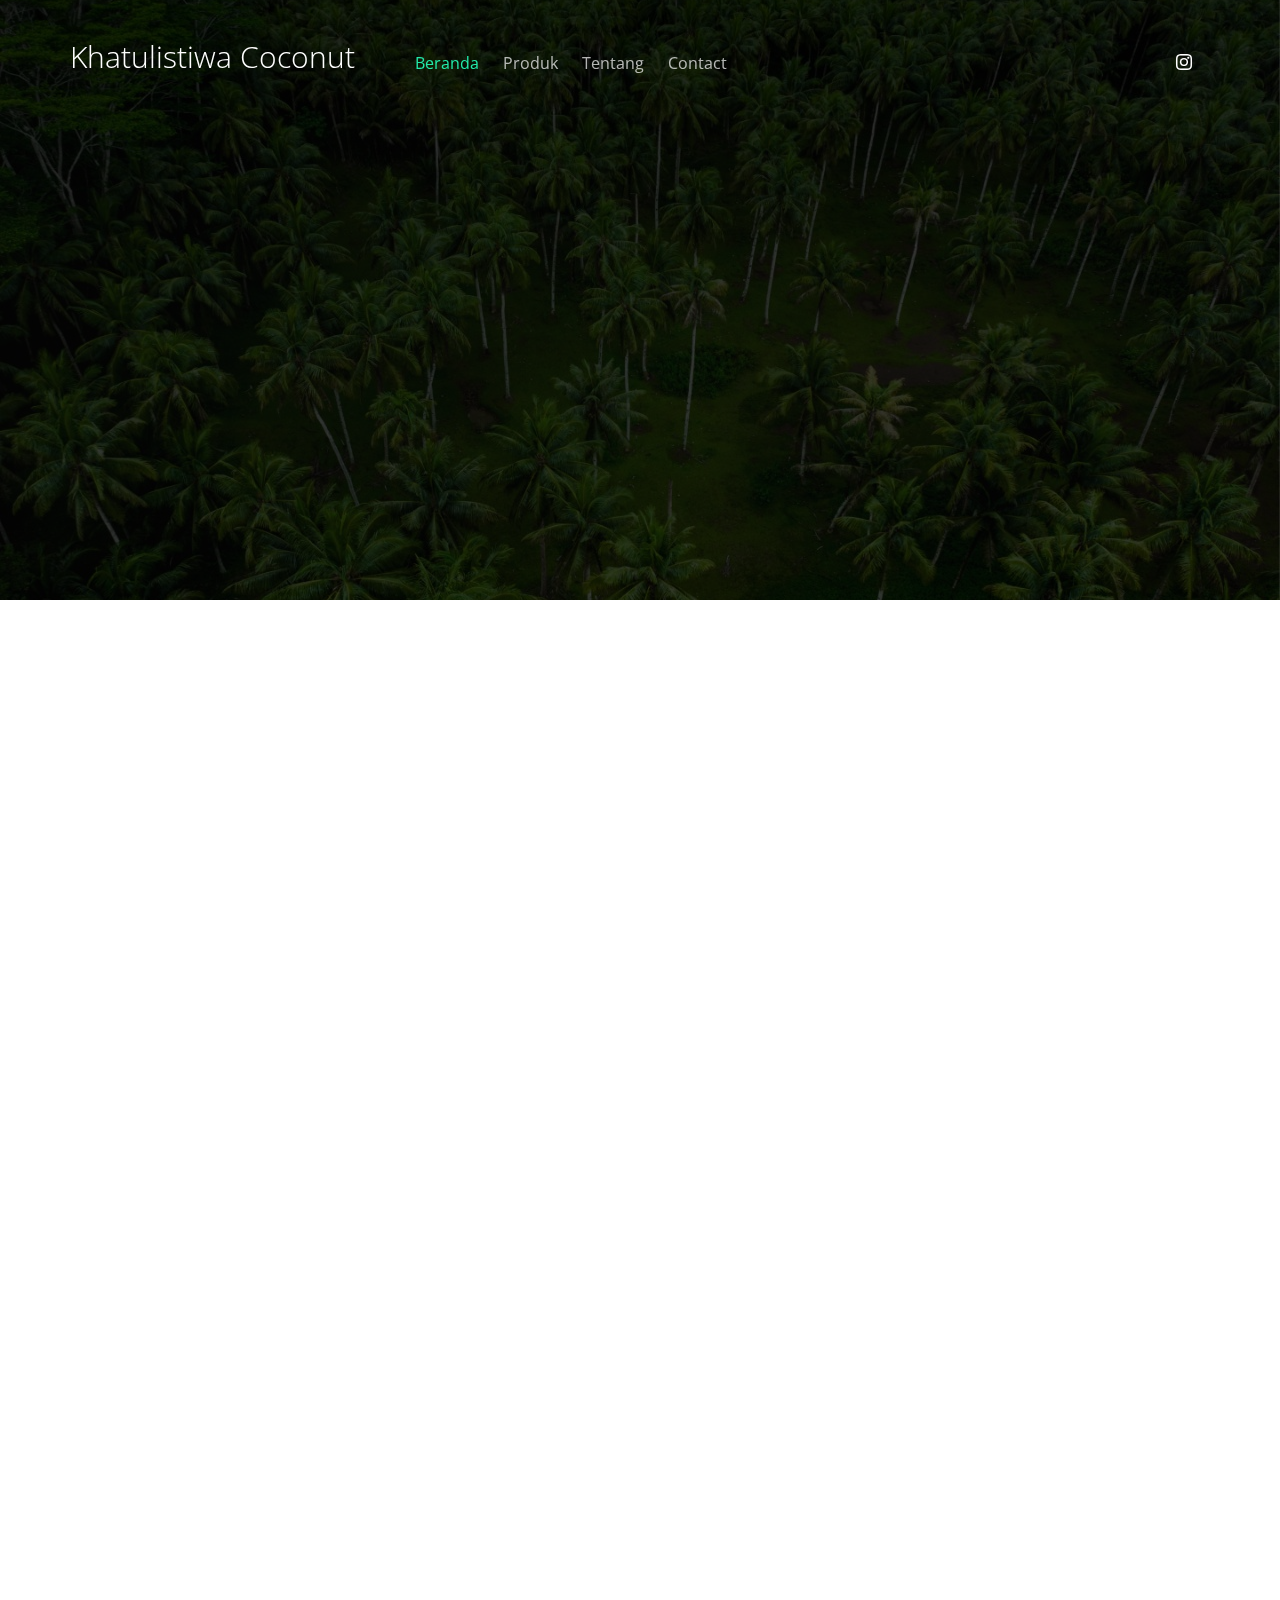
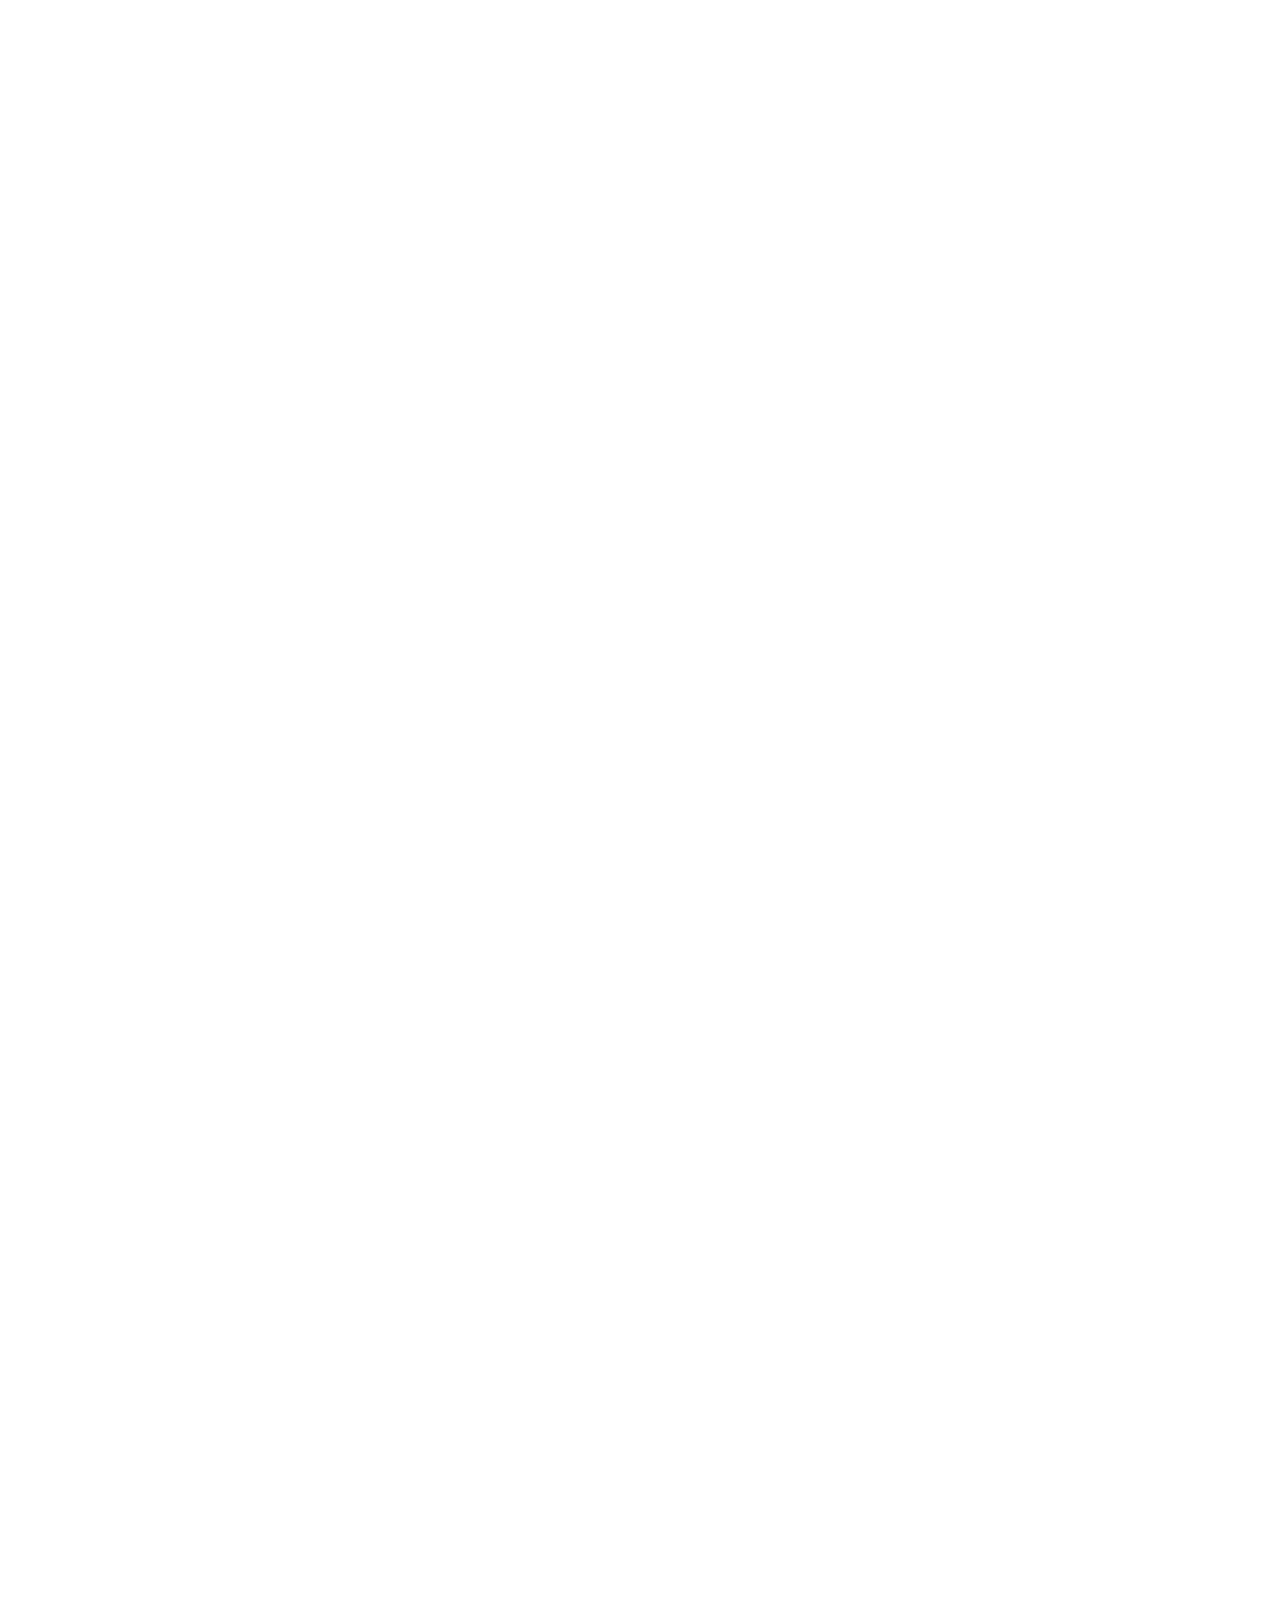
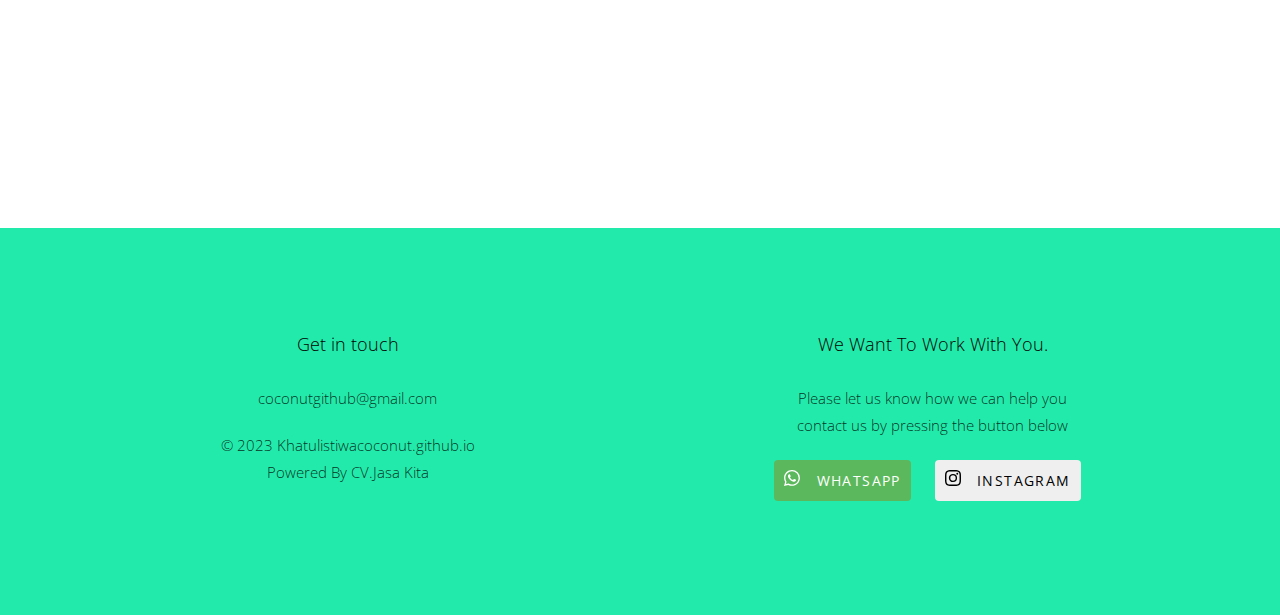
==== index.html @ 1aa6acea "update index.html" ====
<!DOCTYPE html>
<html lang="en">
  <head>
    <meta charset="utf-8">
    <meta name="viewport" content="width=device-width, initial-scale=1">
    <title>Khatulistiwa Coconut &mdash; Indonesian's Supplier Company Of Coconut >Produk</title>
	

<meta name="title" content="Khatulistiwacoconut.github.io - Indonesia Coconut to The World">
<meta name="description" content="The Raw Material Supplier and Distributor for Coconut Products">
<meta name="keywords" content="virgin cocout oil, vco, charcoal, coconut, coco">
<meta name="robots" content="index, follow">
<meta http-equiv="Content-Type" content="text/html; charset=utf-8">
<meta name="language" content="English">
<meta name="author" content="Khatulistiwacoconut.github.io - Powered By : CV. Jasa Kita ">



	<link rel="shortcut icon" href="img/logo-jasakita.ico">
    
    <link href="https://fonts.googleapis.com/css?family=Open+Sans:300,400" rel="stylesheet">
    <link rel="stylesheet" href="css/styles-merged.css">
    <link rel="stylesheet" href="css/style.min.css">
    <link rel="stylesheet" href="css/custom.css">
	<style>
		/* css yt responsive */
.yt-vid {position: relative;padding-bottom: 56.25%; /* aspect ratio 16:9 */padding-top: 25px;height: 0;}
.yt-vid iframe {position: absolute;top: 0;left: 0;width: 100%;height: 100%;}
</style>

    <!--[if lt IE 9]>
      <script src="js/vendor/html5shiv.min.js"></script>
      <script src="js/vendor/respond.min.js"></script>
    <![endif]-->
  </head>
  <body>

  <!-- START: header -->
  
  <div class="probootstrap-loader"></div>

  <header role="banner" class="probootstrap-header">
    <div class="container">
        <a href="index.html" class="probootstrap-logo">Khatulistiwa Coconut</a>
        
        <a href="#" class="probootstrap-burger-menu visible-xs" ><i>Menu</i></a>
        <div class="mobile-menu-overlay"></div>

        <nav role="navigation" class="probootstrap-nav hidden-xs">
          <ul class="probootstrap-main-nav">
            <li class="active"><a href="index.html">Beranda</a></li>
            <!-- <li><a href="journey.html">Journey</a></li> -->
            <li><a href="products.html">Produk</a></li>
            <li><a href="about.html">Tentang</a></li>
            <li><a href="contact.html">Contact</a></li>
          </ul>
          <ul class="probootstrap-right-nav hidden-xs">
		  
		  <!--
            <li><a href="#"><i class="icon-twitter"></i></a></li>
            <li><a href="#"><i class="icon-facebook2"></i></a></li>
			-->
			<li><a target="blank" href="https://www.instagram.com/khatulistiwacoconut/"><i class="icon-instagram2"></i></a></li>        
          </ul>
          <div class="extra-text visible-xs"> 
            <a href="#" class="probootstrap-burger-menu"><i>Menu</i></a>
            <h5>Address</h5>
            <p>Jl. Panca Bakti, Kota Pontianak 78244</p>
            <h5>Connect</h5>
            <ul class="social-buttons">
			
			<!--
              <li><a href="#"><i class="icon-twitter"></i></a></li>
              <li><a href="#"><i class="icon-facebook2"></i></a></li>
			  -->
			  
              <li><a target="blank" href="https://www.instagram.com/khatulistiwacoconut/"><i class="icon-instagram2"></i></a></li>
            </ul>
          </div>
        </nav>
    </div>
  </header>
  <!-- END: header -->
  <section class="probootstrap-slider flexslider">
    <ul class="slides">
      <li style="background-image: url(img/slider_1.png);" class="overlay2">
        <div class="container">
          <div class="row">
            <div class="col-md-12 text-center">
              <div class="slides-text probootstrap-animate" data-animate-effect="fadeIn">
                
				<h2>Supplier dan Distributor Bahan Baku Produk Kelapa</h2>
				<br>
				<a href="https://api.whatsapp.com/send?phone=+6289653989366&text=Halo, I Wanna Information about your products" target="_blank">
			<button type="button" class="btn btn-success">
                <svg xmlns="http://www.w3.org/2000/svg" width="16" height="16" fill="currentColor" class="bi bi-whatsapp" viewBox="0 0 16 16"><path d="M13.601 2.326A7.854 7.854 0 0 0 7.994 0C3.627 0 .068 3.558.064 7.926c0 1.399.366 2.76 1.057 3.965L0 16l4.204-1.102a7.933 7.933 0 0 0 3.79.965h.004c4.368 0 7.926-3.558 7.93-7.93A7.898 7.898 0 0 0 13.6 2.326zM7.994 14.521a6.573 6.573 0 0 1-3.356-.92l-.24-.144-2.494.654.666-2.433-.156-.251a6.56 6.56 0 0 1-1.007-3.505c0-3.626 2.957-6.584 6.591-6.584a6.56 6.56 0 0 1 4.66 1.931 6.557 6.557 0 0 1 1.928 4.66c-.004 3.639-2.961 6.592-6.592 6.592zm3.615-4.934c-.197-.099-1.17-.578-1.353-.646-.182-.065-.315-.099-.445.099-.133.197-.513.646-.627.775-.114.133-.232.148-.43.05-.197-.1-.836-.308-1.592-.985-.59-.525-.985-1.175-1.103-1.372-.114-.198-.011-.304.088-.403.087-.088.197-.232.296-.346.1-.114.133-.198.198-.33.065-.134.034-.248-.015-.347-.05-.099-.445-1.076-.612-1.47-.16-.389-.323-.335-.445-.34-.114-.007-.247-.007-.38-.007a.729.729 0 0 0-.529.247c-.182.198-.691.677-.691 1.654 0 .977.71 1.916.81 2.049.098.133 1.394 2.132 3.383 2.992.47.205.84.326 1.129.418.475.152.904.129 1.246.08.38-.058 1.171-.48 1.338-.943.164-.464.164-.86.114-.943-.049-.084-.182-.133-.38-.232z"></path></svg>
                   &nbsp; WhatsApp
              </button></a>
			</br>
              </div>
            </div>
          </div>
        </div>
      </li>
    </ul>
  </section>
  <!-- END: slider  -->

  
  
  <!-- end section -->

  <div class="probootstrap-section">
    <div class="container">
      <div class="row">
        <div class="col-md-12 text-center section-heading probootstrap-animate">
          <h1>TENTANG KAMI</h1>
        </div>
      </div>
      <div class="row">
        <div class="col-md-6 probootstrap-animate" data-animate-effect="fadeInLeft">

          <div class="panel-group probootstrap-panel" id="accordion" role="tablist" aria-multiselectable="true">
            <div class="panel panel-default">
              <div class="panel-heading" role="tab" id="headingOne">
                <h3 class="panel-title">
                  <a role="button" data-toggle="collapse" data-parent="#accordion" href="#collapseOne" aria-expanded="true" aria-controls="collapseOne">

                    Tentang Khatulistiwa Coconut
                  </a>
                </h3>
              </div>
              <div id="collapseOne" class="panel-collapse collapse in" role="tabpanel" aria-labelledby="headingOne">
                <div class="panel-body">
                  <p>Secara singkat dapat diartikan bahwa kami adalah perusahaan yang menyediakan bahan baku yang nantinya akan diproduksi menjadi produk turunan kelapa oleh sebuah pabrik, dan kami juga bergerak di bidang distribusi produk turunan kelapa dari rekanan kami.</p>

                  
                </div>
              </div>
            </div>
            <div class="panel panel-default">
              <div class="panel-heading" role="tab" id="headingTwo">
                <h3 class="panel-title">
                  <a class="collapsed" role="button" data-toggle="collapse" data-parent="#accordion" href="#collapseTwo" aria-expanded="false" aria-controls="collapseTwo">
                    Produk Kami
                  </a>
                </h3>
              </div>
              <div id="collapseTwo" class="panel-collapse collapse" role="tabpanel" aria-labelledby="headingTwo">
                <div class="panel-body">
                  <p>Produk kami untuk sementara yang siap kami tawarkan ada 3 yaitu Kopra Kelapa, Daging Putih Kelapa, dan Kelapa Jambul.</p>
                  
                </div>
              </div>
            </div>
            <div class="panel panel-default">
              <div class="panel-heading" role="tab" id="headingThree">
                <h3 class="panel-title">
                  <a class="collapsed" role="button" data-toggle="collapse" data-parent="#accordion" href="#collapseThree" aria-expanded="false" aria-controls="collapseThree">
                    Harapan Perusahaan Kami
                  </a>
                </h3>
              </div>
              <div id="collapseThree" class="panel-collapse collapse" role="tabpanel" aria-labelledby="headingThree">
                <div class="panel-body">
                  <p>Saat ini kami hanya supplier bahan baku untuk produk berbahan dasar kelapa, namun seiring berjalannya waktu kami ingin melebarkan sayap bisnis kami hingga nasional dan internasional.</p>
                </div>
              </div>
            </div>
          </div>
          <!-- END panel-group -->
        </div>
        <div class="col-md-6 probootstrap-animate" data-animate-effect="fadeInRight">
          <p><img src="img/aboutus.jpg" alt="indonesia coconut" class="img-responsive"></p>
        </div>
      </div>
    </div>
  </div>
  <!-- END section -->
  
  
  <!-- END section -->
  
   <section class="probootstrap-section">
    <div class="container">
      <div class="row">
        <div class="col-md-12 text-center section-heading probootstrap-animate">
          <h2>Suasana Kerja</h2>
        </div>
      </div>
      <div class="row">
        <div class="col-md-12 probootstrap-animate" data-animate-effect="fadeIn">
		
            <img class="img-responsive" src="img/sertifikasi.png" alt="Gambar Bootstrap 3">        
</div>
           
			
            </div>
          </figure>
        </div>
      </div>
    </div>
  </section>
  <!-- END section -->

  <section class="probootstrap-section">
    <div class="container">
      <div class="row">
        <div class="col-md-12 text-center section-heading probootstrap-animate">
          <h2>Menonton video</h2>
        </div>
      </div>
      <div class="row">
        <div class="col-md-12 probootstrap-animate" data-animate-effect="fadeIn">
		
          <figure>
		  <div class="yt-vid">
<iframe align="center" width="auto" height="315" src="https://www.youtube.com/embed/XMuL4oJk5ng" title="YouTube video player" frameborder="0" allow="accelerometer; autoplay; clipboard-write; encrypted-media; gyroscope; picture-in-picture" allowfullscreen></iframe>
            
</div>
           
			
            </div>
          </figure>
        </div>
      </div>
    </div>
  </section>
  <!-- END section -->

  <section class="probootstrap-section">
    <div class="container">
      <div class="row">
        <div class="col-md-12 text-center section-heading probootstrap-animate">
          <h2>Produk Kami</h2>
        </div>
      </div>
      <div class="row">
        
        <div class="col-md-4 probootstrap-animate">
          <div class="probootstrap-card with-hover">
            <div class="probootstrap-card-media">
              <a href="products.html"><img src="img/vco.jpg" class="img-responsive img-border" alt="Khatulistiwacoconut.github.io - CV. Jasa Kita<!-- href="#" -->"></a>
            </div>
            <div class="probootstrap-card-text">
              <h2 class="probootstrap-card-heading mb0">Daging Kelapa Putih</h2>
              <p class="category">Daging Kelapa Putih...</p>
              <p><a href="products.html">View details</a></p>
            </div>
          </div>
        </div>
		<div class="col-md-4 probootstrap-animate">
          <div class="probootstrap-card with-hover">
            <div class="probootstrap-card-media">
              <a href="products.html"><img src="img/charcoal.jpg" class="img-responsive img-border" alt="Khatulistiwacoconut.github.io - CV. Jasa Kita <!-- href="#" -->"></a>
            </div>
            <div class="probootstrap-card-text">
              <h2 class="probootstrap-card-heading mb0">Kopra Kelapa</h2>
              <p class="category">Kopra Kelapa...</p>
              <p><a href="products.html">View details</a></p>
            </div>
          </div>
        </div>
		<div class="col-md-4 probootstrap-animate">
          <div class="probootstrap-card with-hover">
            <div class="probootstrap-card-media">
              <a href="products.html"><img src="img/coconut.jpg" class="img-responsive img-border" alt="Khatulistiwacoconut.github.io - CV.Jasa Kita <!-- href="#" -->"></a>
            </div>
            <div class="probootstrap-card-text">
              <h2 class="probootstrap-card-heading mb0">Kelapa Jambul</h2>
              <p class="category">Kelapa Jambul</p>
              <p><a href="products.html">View details</a></p>
            </div>
          </div>
        </div>
      </div>
    </div>
  </section>
  <!-- END section -->
  
  

  

  <footer class="probootstrap-footer probootstrap-bg">
  
    <div class="container">
	<!--
	
      <div class="row mb60">
        <div class="col-md-3">
          <div class="probootstrap-footer-widget">
            <h4 class="heading">Get in touch</h4>
            <p>coconutgithub@gmail.com</p>
			
            <p><a href="#">Read more...</a></p>
          </div> 
        </div>
        <div class="col-md-3">
          <div class="probootstrap-footer-widget probootstrap-link-wrap">
            <h4 class="heading">Quick Links</h4>
            <ul class="stack-link">
              <li><a href="#">Beranda</a></li>
              <li><a href="#">Tentang</a></li>
              <li><a href="#">Services</a></li>
              <li><a href="#">>Produk</a></li>
              <li><a href="#">Testimonial</a></li>
            </ul>
          </div>
        </div>
        <div class="col-md-3">
          <div class="probootstrap-footer-widget">
            <h4 class="heading">More Links</h4>
            <ul class="stack-link">
              <li><a href="#">Projects</a></li>
              <li><a href="#">Privacy</a></li>
              <li><a href="#">Terms</a></li>
              <li><a href="#">Career</a></li>
              <li><a href="#">Support Help</a></li>
            </ul>
          </div> 
        </div>
        <div class="col-md-3">
          <div class="probootstrap-footer-widget">
            <h4 class="heading">Subscribe</h4>
            <p>Far far away behind the word mountains far from.</p>
            <form action="#">
              <div class="form-field">
                <input type="text" class="form-control" placeholder="Enter your email">
                <button class="btn btn-subscribe">Send</button>
              </div>
            </form>
          </div>
        </div>
      </div>
	  -->
      <div class="row copyright">
        <div class="col-md-6">
		<div class="probootstrap-footer-widget">
            <h4 class="heading" align="center">Get in touch</h4>
            <p align="center">coconutgithub@gmail.com</p>
			<p align="center">&copy; 2023 Khatulistiwacoconut.github.io<br> Powered By CV.Jasa Kita <!-- href="#" --></a> <br></p>
			
          </div> 
         
		  
        </div>
        <div class="col-md-6">
          <div class="probootstrap-footer-widget right">
		  <h4 class="heading" align="center">We Want To Work With You.</h4>
		  <p align="center">Please let us know how we can help you<br>contact us by pressing the button below</p>
            <ul class="probootstrap-social" align="center">
			
			<!--
              <li><a href="#"><i class="icon-twitter"></i></a></li>
              <li><a href="#"><i class="icon-facebook"></i></a></li>
			  -->
			  <li><a href="https://api.whatsapp.com/send?phone=+6289653989366&text=Halo, I Wanna Information about your products" target="_blank"><button type="button" class="btn btn-success">
                <svg xmlns="http://www.w3.org/2000/svg" width="16" height="16" fill="currentColor" class="bi bi-whatsapp" viewBox="0 0 16 16"><path d="M13.601 2.326A7.854 7.854 0 0 0 7.994 0C3.627 0 .068 3.558.064 7.926c0 1.399.366 2.76 1.057 3.965L0 16l4.204-1.102a7.933 7.933 0 0 0 3.79.965h.004c4.368 0 7.926-3.558 7.93-7.93A7.898 7.898 0 0 0 13.6 2.326zM7.994 14.521a6.573 6.573 0 0 1-3.356-.92l-.24-.144-2.494.654.666-2.433-.156-.251a6.56 6.56 0 0 1-1.007-3.505c0-3.626 2.957-6.584 6.591-6.584a6.56 6.56 0 0 1 4.66 1.931 6.557 6.557 0 0 1 1.928 4.66c-.004 3.639-2.961 6.592-6.592 6.592zm3.615-4.934c-.197-.099-1.17-.578-1.353-.646-.182-.065-.315-.099-.445.099-.133.197-.513.646-.627.775-.114.133-.232.148-.43.05-.197-.1-.836-.308-1.592-.985-.59-.525-.985-1.175-1.103-1.372-.114-.198-.011-.304.088-.403.087-.088.197-.232.296-.346.1-.114.133-.198.198-.33.065-.134.034-.248-.015-.347-.05-.099-.445-1.076-.612-1.47-.16-.389-.323-.335-.445-.34-.114-.007-.247-.007-.38-.007a.729.729 0 0 0-.529.247c-.182.198-.691.677-.691 1.654 0 .977.71 1.916.81 2.049.098.133 1.394 2.132 3.383 2.992.47.205.84.326 1.129.418.475.152.904.129 1.246.08.38-.058 1.171-.48 1.338-.943.164-.464.164-.86.114-.943-.049-.084-.182-.133-.38-.232z"></path></svg>
                   &nbsp; WhatsApp
              </button></a></li>
              <li><a target="blank" href="https://www.instagram.com/khatulistiwacoconut/"><button type="button" class="btn btn-outline-danger">
                <svg xmlns="http://www.w3.org/2000/svg" width="16" height="16" fill="currentColor" class="bi bi-instagram" viewBox="0 0 16 16">
  <path d="M8 0C5.829 0 5.556.01 4.703.048 3.85.088 3.269.222 2.76.42a3.917 3.917 0 0 0-1.417.923A3.927 3.927 0 0 0 .42 2.76C.222 3.268.087 3.85.048 4.7.01 5.555 0 5.827 0 8.001c0 2.172.01 2.444.048 3.297.04.852.174 1.433.372 1.942.205.526.478.972.923 1.417.444.445.89.719 1.416.923.51.198 1.09.333 1.942.372C5.555 15.99 5.827 16 8 16s2.444-.01 3.298-.048c.851-.04 1.434-.174 1.943-.372a3.916 3.916 0 0 0 1.416-.923c.445-.445.718-.891.923-1.417.197-.509.332-1.09.372-1.942C15.99 10.445 16 10.173 16 8s-.01-2.445-.048-3.299c-.04-.851-.175-1.433-.372-1.941a3.926 3.926 0 0 0-.923-1.417A3.911 3.911 0 0 0 13.24.42c-.51-.198-1.092-.333-1.943-.372C10.443.01 10.172 0 7.998 0h.003zm-.717 1.442h.718c2.136 0 2.389.007 3.232.046.78.035 1.204.166 1.486.275.373.145.64.319.92.599.28.28.453.546.598.92.11.281.24.705.275 1.485.039.843.047 1.096.047 3.231s-.008 2.389-.047 3.232c-.035.78-.166 1.203-.275 1.485a2.47 2.47 0 0 1-.599.919c-.28.28-.546.453-.92.598-.28.11-.704.24-1.485.276-.843.038-1.096.047-3.232.047s-2.39-.009-3.233-.047c-.78-.036-1.203-.166-1.485-.276a2.478 2.478 0 0 1-.92-.598 2.48 2.48 0 0 1-.6-.92c-.109-.281-.24-.705-.275-1.485-.038-.843-.046-1.096-.046-3.233 0-2.136.008-2.388.046-3.231.036-.78.166-1.204.276-1.486.145-.373.319-.64.599-.92.28-.28.546-.453.92-.598.282-.11.705-.24 1.485-.276.738-.034 1.024-.044 2.515-.045v.002zm4.988 1.328a.96.96 0 1 0 0 1.92.96.96 0 0 0 0-1.92zm-4.27 1.122a4.109 4.109 0 1 0 0 8.217 4.109 4.109 0 0 0 0-8.217zm0 1.441a2.667 2.667 0 1 1 0 5.334 2.667 2.667 0 0 1 0-5.334z"></path>
</svg>
                &nbsp; Instagram
              </button></a></li>
            </ul>
          </div>
        </div>
      </div>
    </div>
  </footer>

  <div class="gototop js-top">
    <a href="#" class="js-gotop"><i class="icon-chevron-thin-up"></i></a>
  </div>
  

  <script src="js/scripts.min.js"></script>
  <script src="js/main.min.js"></script>
  <script src="js/custom.js"></script>

  </body>
</html>
---- css/style.min.css ----
/*!==============================
 * Theme Name: Virb
 * Theme URL: https://probootstrap.com/virb-free-html5-multi-purpose-website-template
 * Version: 1.0
 * Author: ProBootstrap.com
 * Author URL: https://probootstrap.com
 * License: Released for free under the Creative Commons Attribution 3.0 license (probootstrap.com/license)
 */.probootstrap-logo,body{font-family:"Open Sans",sans-serif}@font-face{font-family:icomoon;src:url(../fonts/icomoon/icomoon.eot?1z9v6x);src:url(../fonts/icomoon/icomoon.eot?1z9v6x#iefix) format("embedded-opentype"),url(../fonts/icomoon/icomoon.ttf?1z9v6x) format("truetype"),url(../fonts/icomoon/icomoon.woff?1z9v6x) format("woff"),url(../fonts/icomoon/icomoon.svg?1z9v6x#icomoon) format("svg");font-weight:400;font-style:normal}html{overflow-x:hidden;font-size:1em}body{background:#fff;font-size:16px;line-height:1.8;color:rgba(0,0,0,.8);font-weight:300}::selection{background:#000;color:#fff}::-moz-selection{background:#000;color:#fff}.page-title h1,.probootstrap-card .probootstrap-card-text .probootstrap-card-heading,.probootstrap-panel .panel .panel-title,.section-heading h2,.service .heading,.service.left-icon h3,h1,h2,h3,h4{margin:1.414em 0 .5em;line-height:1.2;font-weight:300}.page-title h1,h1{margin-top:2;font-size:1.602em}.section-heading h2,h2{font-size:1.424em}.probootstrap-card .probootstrap-card-text .probootstrap-card-heading,.service .heading,.service.left-icon h3,h3{font-size:1.266em}.probootstrap-panel .panel .panel-title,h4{font-size:1.125em}.font_small,small{font-size:.889em}figure,ol,p,ul{margin-bottom:1.3em}a{-webkit-transition:.3s all;transition:.3s all;color:#22eaaa}a:focus,a:hover{color:#22eaaa;text-decoration:underline}a.hover-reverse{color:#fff}a.hover-reverse:active,a.hover-reverse:focus,a.hover-reverse:hover{color:#22eaaa;text-decoration:none}.probootstrap-header{padding-top:30px;padding-bottom:30px;width:100%;z-index:12;position:absolute;top:0}.probootstrap-logo{float:left;color:#fff;padding-left:0;font-size:30px;display:block;font-weight:100}.probootstrap-logo:active,.probootstrap-logo:focus,.probootstrap-logo:hover{color:#fff;text-decoration:none}@media screen and (max-width:768px){.probootstrap-logo{padding-left:0}}.probootstrap-nav{   margin-left: 50px;
    margin-top: 16px;
    text-align: left;
    float: left;
    width: calc(80% - 115px);
    position: relative;
	}
.probootstrap-mobile-menu-active .probootstrap-nav{margin-top:0;text-align:left;position:fixed;display:block!important;overflow-y:auto;top:0;right:0;bottom:0;z-index:1100;height:100vh;width:300px;background:#000;padding:40px;-webkit-transition:.3s all ease-out;transition:.3s all ease-out;-webkit-transform:translateX(300px);transform:translateX(300px)}.probootstrap-mobile-menu-active .probootstrap-nav .extra-text{display:block;float:left;clear:both;margin-top:30px;color:#fff}.probootstrap-mobile-menu-active .probootstrap-nav .extra-text .social-buttons{padding:0;margin:0 0 20px}.probootstrap-mobile-menu-active .probootstrap-nav .extra-text .social-buttons li{display:inline-block;zoom:1;padding:0;margin:0}.probootstrap-mobile-menu-active .probootstrap-nav .extra-text .social-buttons li a{color:#fff;padding:10px}.probootstrap-mobile-menu-active .probootstrap-nav .extra-text .social-buttons li:first-child a{padding-left:0}.probootstrap-mobile-menu-active .probootstrap-nav .extra-text h5{text-transform:uppercase;font-size:12px;font-weight:700;letter-spacing:.1em;color:rgba(255,255,255,.5)}.probootstrap-mobile-menu-active.show .probootstrap-nav{-webkit-transform:translateX(0);transform:translateX(0)}.probootstrap-main-nav{margin:0;padding:0}.probootstrap-mobile-menu-active .probootstrap-main-nav{float:left;margin-top:40px;width:100%}.probootstrap-main-nav li{margin:0;padding:0 10px;list-style:none;display:inline;font-size:18px}.probootstrap-mobile-menu-active .probootstrap-main-nav li{margin-bottom:10px;padding-left:0;padding-right:0;display:block}.probootstrap-main-nav li a{font-weight:400;padding:10px 0;color:rgba(255,255,255,.7);font-size:16px;text-decoration:none}.probootstrap-main-nav li a:hover,.probootstrap-mobile-menu-active .probootstrap-main-nav li a:hover,.probootstrap-mobile-menu-active.show .probootstrap-main-nav li a{color:#fff}.probootstrap-mobile-menu-active .probootstrap-main-nav li a{margin-bottom:10px;padding:5px 0;display:block;border-bottom:none!important}.probootstrap-main-nav li.probootstrap-cta{margin-left:20px}.probootstrap-main-nav li.probootstrap-cta a{border:2px solid #fff;padding-right:20px;padding-left:20px;border-radius:4px}.probootstrap-main-nav li.probootstrap-cta a:hover{background:#fff;color:#22eaaa}.probootstrap-mobile-menu-active .probootstrap-main-nav li.probootstrap-cta{margin-left:0;margin-top:20px}.probootstrap-mobile-menu-active .probootstrap-main-nav li.probootstrap-cta a{padding-top:2px;padding-bottom:2px}.probootstrap-main-nav li.active a{color:#22eaaa}.probootstrap-main-nav li.active a:hover{color:#fff}.probootstrap-mobile-menu-active .probootstrap-main-nav li.active a{color:#22eaaa}.mobile-menu-overlay{z-index:1099;position:fixed;top:0;bottom:0;left:0;right:0;width:100vw;height:100vh;background:rgba(0,0,0,.7);opacity:0;visibility:hidden;-webkit-transition:.3s all ease-out;transition:.3s all ease-out}.probootstrap-hover-overlay:before,.probootstrap-hover-overlay:hover:before,.probootstrap-mobile-menu-active.show .mobile-menu-overlay{opacity:1;visibility:visible}.probootstrap-right-nav{position:absolute;top:3px;right:0;margin:0;padding:0;text-align:right!important}.probootstrap-right-nav li{padding:0;margin:0;display:inline-block;zoom:1;list-style:none}.probootstrap-right-nav li a{padding:0 10px;color:#fff}.probootstrap-right-nav li a:hover{text-decoration:none!important;color:#22eaaa}.probootstrap-burger-menu{display:inline-block;width:18px;height:18px;cursor:pointer;text-decoration:none}.probootstrap-burger-menu i{position:relative;display:inline-block;width:18px;height:2px;color:#fff;font:700 14px/.4 Helvetica,arial;text-transform:uppercase;text-indent:-55px;background:#fff;-webkit-transition:all .2s ease-out;transition:all .2s ease-out}.probootstrap-burger-menu i::after,.probootstrap-burger-menu i::before{content:'';width:18px;height:2px;background:#fff;position:absolute;left:0;-webkit-transition:all .2s ease-out;transition:all .2s ease-out}.probootstrap-burger-menu i::before{top:-7px}.probootstrap-burger-menu i::after{bottom:-7px}.probootstrap-burger-menu:hover i::before{top:-10px}.probootstrap-burger-menu:hover i::after{bottom:-10px}.probootstrap-burger-menu.active i{background:0 0}.probootstrap-burger-menu.active i::before{top:0;-webkit-transform:rotateZ(45deg);transform:rotateZ(45deg)}.probootstrap-burger-menu.active i::after{bottom:0;-webkit-transform:rotateZ(-45deg);transform:rotateZ(-45deg)}.probootstrap-mobile-menu-active.show .probootstrap-burger-menu i{color:#fff;background:#000}.probootstrap-mobile-menu-active.show .probootstrap-burger-menu i::after,.probootstrap-mobile-menu-active.show .probootstrap-burger-menu i::before{background:#fff}.probootstrap-burger-menu{position:absolute;top:47px;right:20px}.btn{border:none;border-radius:4px;text-transform:uppercase;letter-spacing:.1em;-webkit-transition:.3s all ease-in;transition:.3s all ease-in;padding:10px}.btn.btn-sm{font-size:13px;padding:5px 20px}.btn.btn-lg{line-height:1.5;padding-top:20px;padding-bottom:20px}.btn.btn-primary{border:2px solid #22eaaa;background:#22eaaa;color:#fff}.btn.btn-primary:active,.btn.btn-primary:focus,.btn.btn-primary:hover{background:#39ecb3;color:#fff;border:2px solid #39ecb3}.btn.btn-primary:active,.btn.btn-primary:focus{outline:0;border:2px solid #39ecb3}.btn.btn-ghost{background:0 0;border:2px solid #22eaaa;color:#22eaaa}.btn.btn-ghost:hover{background:#22eaaa;color:#fff;border:2px solid #22eaaa}.btn.btn-ghost:active,.btn.btn-ghost:focus{outline:0;background:0 0;color:#22eaaa;border:2px solid #22eaaa}.btn.btn-ghost.btn-ghost-white{background:0 0;border:2px solid #fff;color:#fff}.btn.btn-ghost.btn-ghost-white:hover{background:#fff;color:#22eaaa}.btn.btn-ghost.btn-ghost-white:active,.btn.btn-ghost.btn-ghost-white:focus{outline:0;background:#fff;color:#22eaaa;border:2px solid #fff}.btn.btn-black,.btn.btn-black:active,.btn.btn-black:focus,.btn.btn-black:hover{background:#000;border:1px solid #000;color:#fff}.btn.btn-black:active,.btn.btn-black:focus{outline:0}.probootstrap-section{padding:4em 0 2em;position:relative;z-index:2}.probootstrap-section .overlap{margin-top:-190px}.probootstrap-section.probootstrap-section-sm{padding:3em 0}.probootstrap-section.probootstrap-border-top{border-top:1px solid rgba(0,0,0,.1)}.probootstrap-section.probootstrap-border-bottom{border-bottom:1px solid rgba(0,0,0,.1)}.probootstrap-section>.container.probootstrap-border-top{padding-top:50px;border-top:1px solid rgba(0,0,0,.1)}.probootstrap-section.probootstrap-section-colored,.probootstrap-section.probootstrap-section-dark{background:#ddf0f3;background:-webkit-gradient(linear,left top,right top,from(#ddf0f3),to(#22eaaa));background:linear-gradient(to right,#ddf0f3 0,#22eaaa 100%);filter:progid:DXImageTransform.Microsoft.gradient( startColorstr=$firstcolor, endColorstr=$secondcolor, GradientType=1 )}.probootstrap-section.probootstrap-section-colored .section-heading h2,.probootstrap-section.probootstrap-section-dark .section-heading h2{color:#fff}.probootstrap-section.probootstrap-section-colored .section-heading p,.probootstrap-section.probootstrap-section-dark .section-heading p{color:rgba(255,255,255,.6)}.probootstrap-section.probootstrap-section-colored .heading-with-icon,.probootstrap-section.probootstrap-section-colored .heading-with-icon i,.probootstrap-section.probootstrap-section-dark .heading-with-icon,.probootstrap-section.probootstrap-section-dark .heading-with-icon i{color:#22eaaa}.probootstrap-section.probootstrap-section-colored p,.probootstrap-section.probootstrap-section-dark .section-heading h2,.probootstrap-section.probootstrap-section-dark p{color:#fff}.probootstrap-section.probootstrap-section-dark{background:#222;color:#fff}.probootstrap-section.probootstrap-section-dark .section-heading p,.probootstrap-section.probootstrap-section-dark p{color:rgba(255,255,255,.6)}.probootstrap-section.probootstrap-section-lighter{background:#f7f7f7}@media screen and (max-width:768px){.probootstrap-section{padding:0em 0}}.probootstrap-section.probootstrap-bg{background-size:cover;background-repeat:no-repeat;background-attachment:fixed;padding:8em 0}.probootstrap-section.probootstrap-bg:before{position:absolute;content:"";background:rgba(0,0,0,.6);top:0;left:0;right:0;bottom:0;z-index:-1}.probootstrap-section.probootstrap-bg .heading{margin-top:0;margin-bottom:10px;color:#fff;font-family:"Open Sans",sans-serif;font-size:30px;line-height:30px}.probootstrap-cta :last-child,.probootstrap-panel .panel .panel-body :last-child{margin-bottom:0}.probootstrap-section.probootstrap-bg .sub-heading{font-size:20px;line-height:1.5;color:rgba(255,255,255,.7)}.probootstrap-section.probootstrap-bg .container{position:relative;z-index:2}.probootstrap-cta{border-top:2px solid rgba(255,255,255,.1);border-bottom:2px solid rgba(255,255,255,.1);padding:50px 0;float:left;width:100%}.probootstrap-cta h2{margin-top:0;margin-bottom:0;text-transform:uppercase}.probootstrap-relative{position:relative}.probootstrap-owl-navigation{margin:0;padding:0}.probootstrap-owl-navigation.absolute{position:absolute;top:2px}@media screen and (max-width:768px){.probootstrap-owl-navigation.absolute{position:relative;margin-bottom:40px}}.probootstrap-owl-navigation.absolute.right{right:10px}.probootstrap-owl-navigation.absolute.left{left:0}.probootstrap-owl-navigation li{display:inline-block;list-style:none;margin:0;padding:0}.probootstrap-owl-navigation li a{font-size:30px;padding:0;color:#ccc}.probootstrap-owl-navigation li a:hover{color:#333}.probootstrap-footer-widget{float:left;width:100%;margin-bottom:30px}.probootstrap-footer-widget .heading{font-size:18px;margin-bottom:30px;font-weight:300}.probootstrap-footer-widget.right{text-align:right}.probootstrap-footer{padding:3em 0}@media screen and (max-width:768px){.probootstrap-footer-widget.right{text-align:left}.probootstrap-footer{padding:3em 0}}.probootstrap-footer.probootstrap-bg{background-size:cover;background-repeat:no-repeat;background-attachment:fixed;padding:5em 0;position:relative}.probootstrap-footer.probootstrap-bg a{text-decoration:none;color:#000}.probootstrap-footer.probootstrap-bg a:hover{color:#000;text-decoration:underline!important}.probootstrap-card .probootstrap-card-text .probootstrap-footer.probootstrap-bg .probootstrap-card-heading,.probootstrap-footer.probootstrap-bg .probootstrap-card .probootstrap-card-text .probootstrap-card-heading,.probootstrap-footer.probootstrap-bg .probootstrap-panel .panel .panel-title,.probootstrap-footer.probootstrap-bg .service .heading,.probootstrap-footer.probootstrap-bg h2,.probootstrap-footer.probootstrap-bg h3,.probootstrap-footer.probootstrap-bg h4,.probootstrap-panel .panel .probootstrap-footer.probootstrap-bg .panel-title,.service .probootstrap-footer.probootstrap-bg .heading{color:#000}.probootstrap-footer.probootstrap-bg:before{position:absolute;content:"";background:#22eaaa;top:0;left:0;right:0;bottom:0;z-index:1}.probootstrap-footer>.container{position:relative;z-index:2}.probootstrap-footer form .form-control{border:1px solid rgba(0,0,0,.2);background:0 0;-webkit-box-shadow:none;box-shadow:none;height:46px;color:#000;-webkit-transition:.3s all ease-in;transition:.3s all ease-in}.probootstrap-footer form .form-control:active,.probootstrap-footer form .form-control:focus{outline:0;border:1px solid #000}.probootstrap-footer form .form-control::-webkit-input-placeholder{color:rgba(0,0,0,.5)}.probootstrap-footer form .form-control::-moz-placeholder{color:rgba(0,0,0,.5)}.probootstrap-footer form .form-control:-ms-input-placeholder{color:rgba(0,0,0,.5)}.probootstrap-footer form .form-control:-moz-placeholder{color:rgba(0,0,0,.5)}.probootstrap-footer form .form-field{position:relative}.probootstrap-footer form .btn.btn-subscribe{height:40px;line-height:0;font-size:12px;font-weight:400;text-transform:uppercase;letter-spacing:.2em;border-radius:4px;border:none;position:absolute;top:3px;right:3px;padding-left:15px;padding-right:15px;background:rgba(0,0,0,.5);color:#fff}.probootstrap-footer form .btn.btn-subscribe:active,.probootstrap-footer form .btn.btn-subscribe:focus,.probootstrap-footer form .btn.btn-subscribe:hover{color:#fff;background:#000}.probootstrap-footer .copyright p{font-size:15px}.probootstrap-footer .copyright a{text-decoration:underline}.probootstrap-footer .probootstrap-social a,.probootstrap-footer .probootstrap-social a:hover{text-decoration:none!important}.probootstrap-link-wrap{padding-left:40px}@media screen and (max-width:970px){.probootstrap-link-wrap{padding-left:0}}.stack-link{padding:0;margin:0;display:block}.stack-link li{list-style:none;padding:0;margin:0 0 10px}.stack-link small{font-size:12px;color:rgba(255,255,255,.2)}.stack-link a:hover small{color:#fff}.probootstrap-sidebar{padding-left:40px}@media screen and (max-width:992px){.probootstrap-sidebar{padding-left:15px}}.section-heading{margin-bottom:50px}.section-heading h2{font-weight:300;text-transform:uppercase;font-family:"Open Sans",sans-serif}.lead{font-size:1.125em;line-height:1.65}figure{margin-bottom:30px}figure figcaption{margin-top:20px;display:block;color:rgba(0,0,0,.3);font-size:14px;font-style:italic;-webkit-transition:.3s all ease;transition:.3s all ease}figure:focus figcaption,figure:hover figcaption{color:rgba(0,0,0,.9)}.probootstrap-panel .panel{background:0 0;border:none;margin-bottom:0!important;margin-top:0!important;-webkit-box-shadow:none;box-shadow:none}.probootstrap-panel .panel .panel-title{margin:0!important;padding:0!important}.probootstrap-panel .panel .panel-heading{background:0 0;border-bottom:1px solid rgba(0,0,0,.1)}.probootstrap-panel .panel .panel-heading a{padding-top:10px!important;padding-bottom:15px!important;display:block;color:rgba(0,0,0,.5);position:relative}.probootstrap-panel .panel .panel-heading a:after,.probootstrap-panel .panel .panel-heading a[aria-expanded=true]:after{font-family:icomoon;speak:none;font-style:normal;font-weight:400;font-variant:normal;text-transform:none;line-height:1;-webkit-font-smoothing:antialiased;-moz-osx-font-smoothing:grayscale;position:absolute;top:50%;right:0}.probootstrap-panel .panel .panel-heading a:after{content:"\e9f7";-webkit-transform:translateY(-50%);transform:translateY(-50%)}.probootstrap-panel .panel .panel-heading a:hover{color:#000}.probootstrap-panel .panel .panel-heading a[aria-expanded=true]{color:#22eaaa}.probootstrap-panel .panel .panel-heading a[aria-expanded=true]:after{content:"\e9e3";-webkit-transform:translateY(-50%);transform:translateY(-50%)}.probootstrap-panel .panel .panel-body{border:none!important}.probootstrap-video{position:relative}.probootstrap-video .probootstrap-video-play{position:absolute;top:0;left:0;right:0;bottom:0;z-index:10;background:rgba(0,0,0,.7)}.probootstrap-video .probootstrap-video-play>span{position:absolute;width:60px;height:60px;display:block;border-radius:50%;top:50%;left:50%;font-size:40px;color:rgba(255,255,255,.9);margin-left:-30px;margin-top:-30px;-webkit-transition:.3s all ease;transition:.3s all ease;border:1px solid rgba(255,255,255,.2)}.probootstrap-video .probootstrap-video-play>span i{margin:0;padding:0;top:50%;left:55%;position:absolute;-webkit-transform:translateX(-50%) translateY(-50%);transform:translateX(-50%) translateY(-50%)}.probootstrap-video .probootstrap-video-play:hover span{border:1px solid #fff;-webkit-transform:scale(1.5);transform:scale(1.5)}.probootstrap-video .probootstrap-video-play:hover span i{color:#fff}.probootstrap-video .probootstrap-video-play:active,.probootstrap-video .probootstrap-video-play:focus{outline:0}.slides-text{z-index:99;position:relative;padding-top:90px;max-width:720px;margin:0 auto}.slides-text h2{font-weight:100;font-size:50px;color:#fff}@media screen and (max-width:768px){.slides-text h2{font-size:30px}}.slides-text p{font-size:18px}@media screen and (max-width:768px){.slides-text p{font-size:16px}}@media screen and (max-width:480px){.slides-text{padding-top:126px}}.probootstrap-card{margin-bottom:30px;float:left;width:100%}.probootstrap-card .category{color:#ccc}.probootstrap-card .probootstrap-card-media{overflow:hidden}.probootstrap-card .probootstrap-card-media.icon{font-size:30px}.probootstrap-card .probootstrap-card-media.svg-sm .svg{height:80px;margin-bottom:0}.probootstrap-card .probootstrap-card-media.colored .svg{fill:#22eaaa}.probootstrap-card .probootstrap-card-text{padding:20px}.probootstrap-card .probootstrap-card-text .probootstrap-card-heading{margin-top:0;margin-bottom:20px}.probootstrap-card .probootstrap-card-text p:last-child{margin-bottom:0}.probootstrap-card.probootstrap-person{margin-bottom:30px}.probootstrap-card.probootstrap-person h2{color:#fff!important}.probootstrap-card.probootstrap-person .probootstrap-card-media{padding-top:30px}.probootstrap-card.probootstrap-person .probootstrap-card-media img{height:200px;margin:0 auto;border-radius:50%}.probootstrap-card.probootstrap-person small{color:rgba(0,0,0,.3);font-weight:400}.probootstrap-card.with-hover .probootstrap-card-media img{-webkit-transition:.3s all ease;transition:.3s all ease}.probootstrap-card.with-hover .probootstrap-card-text{-webkit-transition:.2s all ease-in;transition:.2s all ease-in;position:relative}.probootstrap-card.with-hover .probootstrap-card-text:before{height:0;z-index:-1;content:"";position:absolute;top:0;left:0;width:100%;background:#22eaaa;-webkit-transition:.2s all ease-out;transition:.2s all ease-out}.probootstrap-card.with-hover:hover .probootstrap-card-media{position:relative;overflow:hidden}.probootstrap-card.with-hover:hover .probootstrap-card-media img{-webkit-transform:scale(1.1);transform:scale(1.1)}.probootstrap-card.with-hover:hover .probootstrap-card-text{color:#fff}.probootstrap-card.with-hover:hover .probootstrap-card-text:before{height:100%}.probootstrap-card.with-hover:hover .probootstrap-card-text .category{color:rgba(255,255,255,.8)}.probootstrap-card.with-hover:hover .probootstrap-card-text a{color:#fff}.page-title{margin-top:120px;margin-bottom:50px;text-align:left;float:left;width:100%}.page-title h1{text-transform:uppercase;color:#000;font-weight:300}.probootstrap-home-search{padding:30px;background:rgba(0,0,0,.85);margin-top:300px;color:#fff;text-align:center;float:left;width:100%;border-radius:4px;-webkit-box-shadow:0 6px 68px -6px rgba(0,0,0,.7);box-shadow:0 6px 68px -6px rgba(0,0,0,.7)}@media screen and (max-width:768px){.probootstrap-home-search{margin-top:100px}}.probootstrap-home-search form{float:left;width:100%;margin-bottom:20px}.probootstrap-home-search a{color:rgba(255,255,255,.7);text-decoration:underline}.probootstrap-home-search a:hover{color:#fff}.probootstrap-home-search .heading{font-size:24px;color:#fff;margin-top:0;margin-bottom:10px;font-weight:300}.probootstrap-home-search .probootstrap-field-group .probootstrap-fields{width:calc(100% - 200px);text-align:left;float:left}@media screen and (max-width:768px){.probootstrap-home-search .probootstrap-field-group .probootstrap-fields{width:100%}}.probootstrap-home-search .probootstrap-field-group .probootstrap-fields input,.probootstrap-home-search .probootstrap-field-group .probootstrap-fields select{border-radius:0;-webkit-appearance:none;-moz-appearance:none;appearance:none;height:50px;font-size:16px;-webkit-box-shadow:none;box-shadow:none;border:none;width:100%}.probootstrap-home-search .probootstrap-field-group .probootstrap-fields input:active,.probootstrap-home-search .probootstrap-field-group .probootstrap-fields input:focus,.probootstrap-home-search .probootstrap-field-group .probootstrap-fields select:active,.probootstrap-home-search .probootstrap-field-group .probootstrap-fields select:focus{-webkit-box-shadow:none;box-shadow:none;outline:0!important}.probootstrap-home-search .probootstrap-field-group .probootstrap-fields .search-category,.probootstrap-home-search .probootstrap-field-group .probootstrap-fields .search-field{position:relative}.probootstrap-home-search .probootstrap-field-group .probootstrap-fields .search-category i,.probootstrap-home-search .probootstrap-field-group .probootstrap-fields .search-field i{position:absolute;color:rgba(0,0,0,.3);top:50%;-webkit-transform:translateY(-50%);transform:translateY(-50%)}.probootstrap-home-search .probootstrap-field-group .probootstrap-fields .search-field{float:left;width:60%}@media screen and (max-width:768px){.probootstrap-home-search .probootstrap-field-group .probootstrap-fields .search-field{width:100%;border-bottom:1px solid #f1f1f1}}.probootstrap-home-search .probootstrap-field-group .probootstrap-fields .search-field i{left:10px}.probootstrap-home-search .probootstrap-field-group .probootstrap-fields .search-field input{padding-left:40px}.probootstrap-home-search .probootstrap-field-group .probootstrap-fields .search-category{width:40%;float:left;position:relative}@media screen and (max-width:768px){.probootstrap-home-search .probootstrap-field-group .probootstrap-fields .search-category{width:100%}}.probootstrap-home-search .probootstrap-field-group .probootstrap-fields .search-category i{right:10px}.probootstrap-home-search .probootstrap-field-group .probootstrap-fields .search-category:before{content:"";position:absolute;top:7px;bottom:7px;left:0;width:1px;background:rgba(0,0,0,.1)}#map,.probootstrap-cart a,.t2{position:relative}.probootstrap-home-search .probootstrap-field-group .btn{border-radius:0;height:50px;width:200px;float:right;padding:0}.t2{top:2px}.image-popup{margin-bottom:30px;float:left;width:100%}#map{width:100%;height:500px}@media screen and (max-width:768px){.probootstrap-home-search .probootstrap-field-group .btn{width:100%}#map{height:200px}}.probootstrap-cart a .number{letter-spacing:0;position:absolute;top:0;left:10px;display:inline-block;width:25px;font-size:12px;height:25px;margin-top:-5px;line-height:25px;text-align:center;border-radius:50%;background:#22eaaa;color:#fff}.media-item,.product-item{-webkit-box-shadow:0 6px 68px -6px rgba(0,0,0,.09);box-shadow:0 6px 68px -6px rgba(0,0,0,.09);background:#fff;margin-bottom:30px;border-radius:7px;overflow:hidden}.media-item .text p:last-child,.media-item figure,.product-item .text p:last-child,.product-item figure{margin-bottom:0}.media-item .text,.product-item .text{padding:20px}.media-item .text .heading,.product-item .text .heading{font-size:20px;margin-top:0;line-height:1.4}.probootstrap-half{display:-webkit-box;display:-ms-flexbox;display:flex;-ms-flex-wrap:wrap;flex-wrap:wrap}.probootstrap-half .image-wrap,.probootstrap-half .text{width:50%}.probootstrap-half .image-wrap{overflow:hidden}@media screen and (max-width:1000px){.probootstrap-half .image-wrap,.probootstrap-half .text{width:100%}.probootstrap-half .image-wrap{height:400px;width:100%}}.probootstrap-half .image{width:100%;height:100%;background-size:cover;background-position:center center;background-repeat:no-repeat;-webkit-transition:.8s all ease-in-out;transition:.8s all ease-in-out;background-color:#22eaaa}.probootstrap-half .text{padding:100px;background:#222}.probootstrap-half .text .subtitle{color:rgba(255,255,255,.2)}.probootstrap-card .probootstrap-card-text .probootstrap-half .text .probootstrap-card-heading,.probootstrap-half .text .probootstrap-card .probootstrap-card-text .probootstrap-card-heading,.probootstrap-half .text .probootstrap-panel .panel .panel-title,.probootstrap-half .text .service .heading,.probootstrap-half .text h2,.probootstrap-half .text h3,.probootstrap-half .text h4,.probootstrap-half .text h5,.probootstrap-panel .panel .probootstrap-half .text .panel-title,.service .probootstrap-half .text .heading{color:#fff}.probootstrap-card .probootstrap-card-text .probootstrap-half .text .probootstrap-card-heading,.probootstrap-half .text .probootstrap-card .probootstrap-card-text .probootstrap-card-heading,.probootstrap-half .text .service .heading,.probootstrap-half .text h3,.service .probootstrap-half .text .heading{line-height:30px;font-size:30px;margin-bottom:30px}@media screen and (max-width:768px){.probootstrap-card .probootstrap-card-text .probootstrap-half .text .probootstrap-card-heading,.probootstrap-half .text .probootstrap-card .probootstrap-card-text .probootstrap-card-heading,.probootstrap-half .text .service .heading,.probootstrap-half .text h3,.service .probootstrap-half .text .heading{font-size:24px;line-height:24px}}.probootstrap-half .text p{color:rgba(255,255,255,.5);line-height:1.5}.probootstrap-half.reverse{position:relative}.probootstrap-half.reverse .image-wrap{position:absolute;right:0;top:0;height:100%}@media screen and (max-width:1000px){.probootstrap-half .text{width:100%;padding:30px 15px;float:left}.probootstrap-half.reverse .image-wrap{position:relative;height:400px}}.probootstrap-half .btn-ghost-white{border-color:rgba(255,255,255,.2)!important}.probootstrap-half .btn-ghost-white:active,.probootstrap-half .btn-ghost-white:focus,.probootstrap-half .btn-ghost-white:hover{background:0 0!important;color:#fff!important;border-color:#22eaaa!important}.probootstrap-half .service-item{position:relative;width:100%;float:left;margin-bottom:30px}.probootstrap-half .service-item .number{font-weight:700;font-size:100px;left:0;margin-left:-50px;top:0;z-index:1;line-height:100px;position:absolute}.probootstrap-hover-overlay{position:relative;display:block;overflow:hidden;-webkit-transition:.7s all ease-out;transition:.7s all ease-out;margin-bottom:10px}.probootstrap-hover-overlay img{position:relative;z-index:1;-webkit-transition:.3s all ease-out;transition:.3s all ease-out}.probootstrap-hover-overlay:before{-webkit-transition:.3s all ease-out;transition:.3s all ease-out;content:"";top:0;left:0;right:0;bottom:0;position:absolute;background:rgba(0,0,0,.5);z-index:2}.probootstrap-hover-overlay .probootstrap-text-overlay{text-align:center;position:absolute;z-index:20;left:50%;top:50%;-webkit-transition:.4s all ease-out;transition:.4s all ease-out;opacity:1;visibility:visible;-webkit-transform:translateX(-50%) translateY(-50%);transform:translateX(-50%) translateY(-50%)}.probootstrap-card .probootstrap-card-text .probootstrap-hover-overlay .probootstrap-text-overlay .probootstrap-card-heading,.probootstrap-hover-overlay .probootstrap-text-overlay .probootstrap-card .probootstrap-card-text .probootstrap-card-heading,.probootstrap-hover-overlay .probootstrap-text-overlay .service .heading,.probootstrap-hover-overlay .probootstrap-text-overlay h3,.service .probootstrap-hover-overlay .probootstrap-text-overlay .heading{color:#fff;margin-bottom:0;margin-top:0}.probootstrap-hover-overlay .probootstrap-text-overlay p{color:rgba(255,255,255,.8);font-size:12px}.probootstrap-hover-overlay .probootstrap-text-overlay p:last-child{margin-bottom:0}.probootstrap-hover-overlay:hover img{-webkit-transform:scale(1.1);transform:scale(1.1)}.probootstrap-block-image{margin-bottom:40px;float:left;width:100%}.probootstrap-block-image figure{width:200px;margin:0 auto}.probootstrap-block-image figure img{max-width:100%;border-radius:50%}.probootstrap-block-image .probootstrap-panel .panel .panel-title,.probootstrap-block-image h4,.probootstrap-panel .panel .probootstrap-block-image .panel-title{font-size:20px;text-transform:uppercase}.probootstrap-social{padding:0;margin:0}.probootstrap-social li{display:inline;padding:0;margin:0;list-style:none}.probootstrap-social li a{padding:10px;font-size:22px}.probootstrap-social li a:hover{text-decoration:none!important}.probootstrap-social li:first-child>a{padding-left:0}.service{margin-bottom:30px;float:left;width:100%;padding:20px;border-radius:0}.service .icon{position:relative;display:block;margin:0 auto;text-align:center}.service .icon i{position:absolute;top:50%;left:50%;-webkit-transform:translateX(-50%) translateY(-50%);transform:translateX(-50%) translateY(-50%);font-size:30px}.service p:last-child{margin-bottom:0}.service.left-icon{padding:30px 0;border:none;margin-bottom:30px;display:table;background:#22eaaa}.service.left-icon .icon,.service.left-icon .text{display:table-cell;vertical-align:top!important}.service.left-icon .icon{height:10px!important;width:90px;position:relative;top:0;border:none;color:#000}.service.left-icon .icon i{font-size:46px;position:absolute;top:20px}.service.left-icon .text{display:table-cell}.probootstrap-card .probootstrap-card-text .service.left-icon .probootstrap-card-heading,.service.left-icon .heading,.service.left-icon .probootstrap-card .probootstrap-card-text .probootstrap-card-heading,.service.left-icon h3{margin-top:0;margin-bottom:10px}.service.left-icon p:last-child{margin-bottom:0}.service.left-icon a{color:#000}.service.left-icon a:hover{text-decoration:underline!important}.probootstrap-form{margin-bottom:50px}.probootstrap-form.probootstrap-form-box{background:#fff;padding:60px;-webkit-box-shadow:18px 17px 104px -24px rgba(0,0,0,.1);box-shadow:18px 17px 104px -24px rgba(0,0,0,.1)}@media screen and (max-width:768px){.probootstrap-form.probootstrap-form-box{padding:20px}}.probootstrap-form .form-note-link{font-weight:400}.probootstrap-form .form-note-link a,.probootstrap-form .form-note-link a:active,.probootstrap-form .form-note-link a:focus,.probootstrap-form .form-note-link a:hover{color:rgba(255,255,255,.4)}.probootstrap-form label{font-weight:400;font-size:14px;text-transform:uppercase}.probootstrap-form .form-control{height:46px;-webkit-box-shadow:none;box-shadow:none;font-size:16px;-webkit-appearance:none;-moz-appearance:none;appearance:none;border-radius:4px;border:2px solid rgba(0,0,0,.1);background:0 0;-webkit-transition:.3s all ease-out;transition:.3s all ease-out}.probootstrap-form .form-control:active,.probootstrap-form .form-control:focus{-webkit-box-shadow:none;box-shadow:none;border-color:#22eaaa}.probootstrap-form textarea.form-control{height:inherit;resize:vertical}.probootstrap-animate{opacity:0;visibility:hidden}.probootstrap-contact-info,.with-icon{padding:0;margin:0 0 30px}.probootstrap-contact-info li,.with-icon li{padding:0;margin:20px 0 15px;list-style:none;line-height:24px;display:table}.probootstrap-contact-info li>i,.probootstrap-contact-info li>span,.with-icon li>i,.with-icon li>span{vertical-align:top;display:table-cell}.probootstrap-contact-info li>i,.with-icon li>i{font-size:20px;position:relative;top:4px;width:30px}.with-icon li i{top:4px;font-size:15px}.with-icon.colored i{color:#22eaaa}.probootstrap-section-heading .sub-heading{font-size:14px;text-transform:uppercase;letter-spacing:.2em;margin-top:0}.probootstrap-section-heading .heading{margin-top:0}.row.heading h2{font-size:28px}.flexslider,.flexslider .slides>li,.flexslider2,.flexslider2 .slides>li,.slider-height{height:600px;overflow:hidden}@media screen and (max-width:480px){.flexslider,.flexslider .slides>li,.flexslider2,.flexslider2 .slides>li,.slider-height{height:inherit;height:500px}.flexslider .flex-direction-nav,.flexslider2 .flex-direction-nav{display:none}}.flexslider,.flexslider2{position:relative;z-index:2;background:0 0;border:none;margin:0;border-radius:0;color:rgba(255,255,255,.7)}.flexslider .overlay,.flexslider2 .overlay{position:absolute;top:0;left:0;bottom:0;right:0;z-index:3;background:rgba(0,0,0,.5)}.flexslider.page-inner,.flexslider.page-inner .slides>li,.flexslider2.page-inner,.flexslider2.page-inner .slides>li{height:400px}.flexslider .btn,.flexslider2 .btn{padding:15px 30px}.flexslider .probootstrap-heading,.flexslider2 .probootstrap-heading{color:#fff;font-weight:300;font-size:170px;line-height:60px;font-family:"Open Sans",sans-serif;text-transform:uppercase}.flexslider .flex-direction-nav a:before,.flexslider2 .flex-direction-nav a:before,.probootstrap-testimony blockquote:before{font-family:icomoon;speak:none;font-style:normal;font-weight:400;font-variant:normal;text-transform:none;-webkit-font-smoothing:antialiased;-moz-osx-font-smoothing:grayscale}@media screen and (max-width:768px){.flexslider .probootstrap-heading,.flexslider2 .probootstrap-heading{font-size:90px;line-height:70px}}.flexslider .probootstrap-heading a,.flexslider2 .probootstrap-heading a{color:rgba(255,255,255,.8);border-bottom:2px solid rgba(255,255,255,.2)}.flexslider .probootstrap-heading a:hover,.flexslider2 .probootstrap-heading a:hover{border-bottom:2px solid #fff}.flexslider .probootstrap-sub-wrap,.flexslider2 .probootstrap-sub-wrap{max-width:600px;text-align:left;font-size:20px;line-height:1.5}.flexslider .probootstrap-sub-wrap a,.flexslider2 .probootstrap-sub-wrap a{color:rgba(255,255,255,.8);border-bottom:2px solid rgba(255,255,255,.2)}.flexslider .probootstrap-sub-wrap a:hover,.flexslider2 .probootstrap-sub-wrap a:hover{border-bottom:2px solid #fff}.flexslider .text-center .probootstrap-sub-wrap,.flexslider2 .text-center .probootstrap-sub-wrap{margin:0 auto;text-align:center}.flexslider .slides>li,.flexslider2 .slides>li{background-size:cover;background-position:center center;background-repeat:none}.flexslider .slides>li.overlay:before,.flexslider2 .slides>li.overlay:before{content:"";background:rgba(255,255,255,.5);position:absolute;top:0;left:0;right:0;bottom:0}.flexslider .slides>li.overlay2:before,.flexslider2 .slides>li.overlay2:before{content:"";background:rgba(0,0,0,.61);position:absolute;top:0;left:0;right:0;bottom:0}.flexslider .flex-control-paging,.flexslider2 .flex-control-paging{position:absolute;bottom:30px;z-index:20}.flexslider .flex-direction-nav a,.flexslider2 .flex-direction-nav a{text-decoration:none;display:block;width:30px;height:30px;position:absolute;top:50%;-webkit-transform:translateY(-50%);transform:translateY(-50%);z-index:50;overflow:hidden;opacity:0;cursor:pointer;-webkit-transition:all .3s ease-in-out;transition:all .3s ease-in-out;border:2px solid rgba(255,255,255,.9);border-radius:50%;padding:30px}.flexslider .flex-direction-nav a:active,.flexslider .flex-direction-nav a:focus,.flexslider .flex-direction-nav a:hover,.flexslider2 .flex-direction-nav a:active,.flexslider2 .flex-direction-nav a:focus,.flexslider2 .flex-direction-nav a:hover{outline:0}.flexslider .flex-direction-nav a:before,.flexslider2 .flex-direction-nav a:before{line-height:1;position:absolute;content:"\e929";-webkit-transition:.3s all;transition:.3s all;font-size:30px;display:inline-block;color:#fff;left:50%;top:50%;-webkit-transform:translate(-50%,-50%);transform:translate(-50%,-50%)}.flexslider .flex-direction-nav a.flex-next:before,.flexslider2 .flex-direction-nav a.flex-next:before{content:"\e92a";left:50%;top:50%;-webkit-transform:translate(-50%,-50%);transform:translate(-50%,-50%)}.flex-direction-nav .flex-prev{left:50px}.flex-direction-nav .flex-next{right:50px;text-align:right}.flexslider:hover .flex-direction-nav .flex-prev{opacity:.7;left:60px}.flexslider:hover .flex-direction-nav .flex-next:hover,.flexslider:hover .flex-direction-nav .flex-prev:hover{opacity:1;background:rgba(255,255,255,.3)}.flexslider:hover .flex-direction-nav .flex-next{opacity:.7;right:60px}.gototop,.owl-carousel .owl-controls .owl-nav .owl-next,.owl-carousel-posts .owl-controls .owl-nav .owl-next{right:20px}.flex-control-paging li a{width:10px;height:10px;display:block;background:rgba(255,255,255,.2);cursor:pointer;text-indent:-9999px;-webkit-box-shadow:none;-o-box-shadow:none;box-shadow:none;border-radius:50%;-webkit-transition:.3s all;transition:.3s all;border:2px solid transparent}.flex-control-paging li a:hover{background:#333;background:rgba(255,255,255,.8)}.flex-control-paging li a.flex-active{background:0 0;cursor:default;border:2px solid #fff}.owl-carousel{margin-bottom:100px}.owl-carousel.border-rounded .item{border:1px solid rgba(0,0,0,.1);border-radius:4px;overflow:hidden}.owl-carousel .owl-controls,.owl-carousel-posts .owl-controls{margin-top:0}.owl-carousel .owl-controls .owl-nav .owl-next,.owl-carousel .owl-controls .owl-nav .owl-prev,.owl-carousel-posts .owl-controls .owl-nav .owl-next,.owl-carousel-posts .owl-controls .owl-nav .owl-prev{top:50%;-webkit-transform:translateY(-50%);transform:translateY(-50%);z-index:9999;position:absolute;-webkit-transition:.2s all;transition:.2s all}.owl-carousel-posts .owl-controls .owl-nav .owl-next,.owl-carousel-posts .owl-controls .owl-nav .owl-prev{top:24%}.owl-carousel .owl-controls .owl-nav .owl-prev,.owl-carousel-posts .owl-controls .owl-nav .owl-prev{left:20px}.owl-carousel-fullwidth .owl-controls .owl-nav .owl-next i,.owl-carousel-fullwidth .owl-controls .owl-nav .owl-next:hover i,.owl-carousel-fullwidth .owl-controls .owl-nav .owl-prev i,.owl-carousel-fullwidth .owl-controls .owl-nav .owl-prev:hover i,.owl-carousel-posts .owl-controls .owl-nav .owl-next i,.owl-carousel-posts .owl-controls .owl-nav .owl-next:hover i,.owl-carousel-posts .owl-controls .owl-nav .owl-prev i,.owl-carousel-posts .owl-controls .owl-nav .owl-prev:hover i{color:#000}.owl-carousel-fullwidth.fh5co-light-arrow .owl-controls .owl-nav .owl-next i,.owl-carousel-fullwidth.fh5co-light-arrow .owl-controls .owl-nav .owl-next:hover i,.owl-carousel-fullwidth.fh5co-light-arrow .owl-controls .owl-nav .owl-prev i,.owl-carousel-fullwidth.fh5co-light-arrow .owl-controls .owl-nav .owl-prev:hover i{color:#fff}.owl-theme .owl-controls .owl-nav [class*=owl-]{background:0 0!important}.owl-theme .owl-controls .owl-nav [class*=owl-] i{font-size:24px;background:rgba(0,0,0,.7)!important;padding:12px;-webkit-transition:.5s all;transition:.5s all}.mfp-no-margins .mfp-container,.mfp-no-margins img.mfp-img{padding:0}.owl-theme .owl-controls .owl-nav [class*=owl-]:focus i,.owl-theme .owl-controls .owl-nav [class*=owl-]:hover i{background:rgba(0,0,0,.7)!important}.owl-theme .owl-dots{position:absolute;bottom:-30px;width:100%;text-align:center}.owl-carousel-fullwidth.owl-theme .owl-dots,.owl-work.owl-theme .owl-dots{bottom:-30px;margin-bottom:-2.5em}.owl-theme .owl-dots .owl-dot span{width:8px;height:8px;background:rgba(0,0,0,.2);-webkit-transition:.2s all;transition:.2s all;border:2px solid transparent}.owl-theme .owl-dots .owl-dot span:hover{background:0 0;border:2px solid rgba(0,0,0,.2)}.owl-theme .owl-dots .owl-dot.active span,.owl-theme .owl-dots .owl-dot:hover span{background:0 0;border:2px solid #000}.probootstrap-testimony{width:100%;margin-bottom:50px;float:left}@media screen and (max-width:768px){.owl-theme .owl-controls .owl-nav{display:none}.probootstrap-testimony{margin-bottom:30px}.img-sm-responsive{max-width:100%}}.probootstrap-testimony blockquote{border-left:none;padding:0;margin:0 0 30px;position:relative}.probootstrap-testimony blockquote:before{line-height:1;content:"\eaf8";position:absolute;top:-10px;left:-10px;font-size:60px;z-index:-1;color:#e6e5e5}.probootstrap-testimony blockquote p{font-size:20px}.probootstrap-testimony img{width:50px;border-radius:50%;margin-right:20px}.probootstrap-testimony .author{display:table}.probootstrap-testimony .author>div,.probootstrap-testimony .author>img{display:table-cell;vertical-align:top;text-transform:uppercase;line-height:1;font-weight:700}.probootstrap-testimony .author>div span,.probootstrap-testimony .author>img span{font-weight:400;margin-top:5px;display:block;text-transform:none}.mfp-fade.mfp-bg{opacity:0;-webkit-transition:all .15s ease-out;transition:all .15s ease-out}.mfp-fade.mfp-bg.mfp-ready{opacity:.8}.mfp-fade.mfp-bg.mfp-removing{opacity:0}.mfp-fade.mfp-wrap .mfp-content{opacity:0;-webkit-transition:all .15s ease-out;transition:all .15s ease-out}.mfp-fade.mfp-wrap.mfp-ready .mfp-content{opacity:1}.mfp-fade.mfp-wrap.mfp-removing .mfp-content{opacity:0}.image-link{cursor:-webkit-zoom-in;cursor:zoom-in}.mfp-with-zoom .mfp-container,.mfp-with-zoom.mfp-bg{opacity:0;-webkit-backface-visibility:hidden;-webkit-transition:all .3s ease-out;transition:all .3s ease-out}.mfp-with-zoom.mfp-ready .mfp-container{opacity:1}.mfp-with-zoom.mfp-ready.mfp-bg{opacity:.8}.gototop,.mfp-with-zoom.mfp-removing .mfp-container,.mfp-with-zoom.mfp-removing.mfp-bg{opacity:0}.mfp-no-margins .mfp-figure:after{top:0;bottom:0}.mfp-title{text-align:center;padding:6px 0}.image-source-link{color:#DDD}.probootstrap-gutter0>div[class*=col-]{padding-right:0;padding-left:0}@media screen and (max-width:480px){.probootstrap-gutter0>div[class*=col-]{padding-right:0;padding-left:0}.probootstrap-gutter10>div[class*=col-]{padding-right:5px;padding-left:5px}}.probootstrap-gutter10>div[class*=col-]{padding-right:5px;padding-left:5px}.probootstrap-gutter40>div[class*=col-]{padding-right:20px;padding-left:20px}@media screen and (max-width:480px){.probootstrap-gutter40>div[class*=col-]{padding-right:15px;padding-left:15px}}.probootstrap-gutter60>div[class*=col-]{padding-right:30px;padding-left:30px}.mb0{margin-bottom:0!important}.mb10{margin-bottom:10px!important}.mb20{margin-bottom:20px!important}.mb30{margin-bottom:30px!important}.mb40{margin-bottom:40px!important}.mb50{margin-bottom:50px!important}.mb60{margin-bottom:60px!important}.mb70{margin-bottom:70px!important}.mb80{margin-bottom:80px!important}.mb90{margin-bottom:90px!important}.mb100{margin-bottom:100px!important}.mt0{margin-top:0!important}.mt10{margin-top:10px!important}.mt20{margin-top:20px!important}.mt30{margin-top:30px!important}.mt40{margin-top:40px!important}.mt50{margin-top:50px!important}.mt60{margin-top:60px!important}.mt70{margin-top:70px!important}.mt80{margin-top:80px!important}.mt90{margin-top:90px!important}.mt100{margin-top:100px!important}.pb0{padding-bottom:0!important}.probootstrap-black-color{color:#000!important}.probootstrap-white-color{color:#fff!important}.probootstrap-primary-color{color:#22eaaa!important}.probootstrap-secondary-color{color:#ddf0f3!important}@media screen and (max-width:768px){.img-xs-responsive{max-width:100%}}@media screen and (max-width:480px){.probootstrap-gutter60>div[class*=col-]{padding-right:15px;padding-left:15px}.col-xxs-12{float:none;width:100%}}.probootstrap-loader{position:fixed;left:0;top:0;width:100vw;height:100vh;z-index:9999;background:url(../img/preloader.gif) center no-repeat #fff}.gototop{position:fixed;bottom:-20px;z-index:9999999;visibility:hidden;-webkit-transition:.3s all;transition:.3s all}.gototop.active{opacity:1;visibility:visible;bottom:20px}.gototop a{width:50px;height:50px;display:table;background:rgba(0,0,0,.5);color:#fff;text-align:center;border-radius:4px}.gototop a i{height:50px;display:table-cell;vertical-align:middle}.gototop a:active,.gototop a:focus,.gototop a:hover{text-decoration:none;outline:0;background:rgba(0,0,0,.9)}
---- css/custom.css ----
/* Your custom css code goes here */
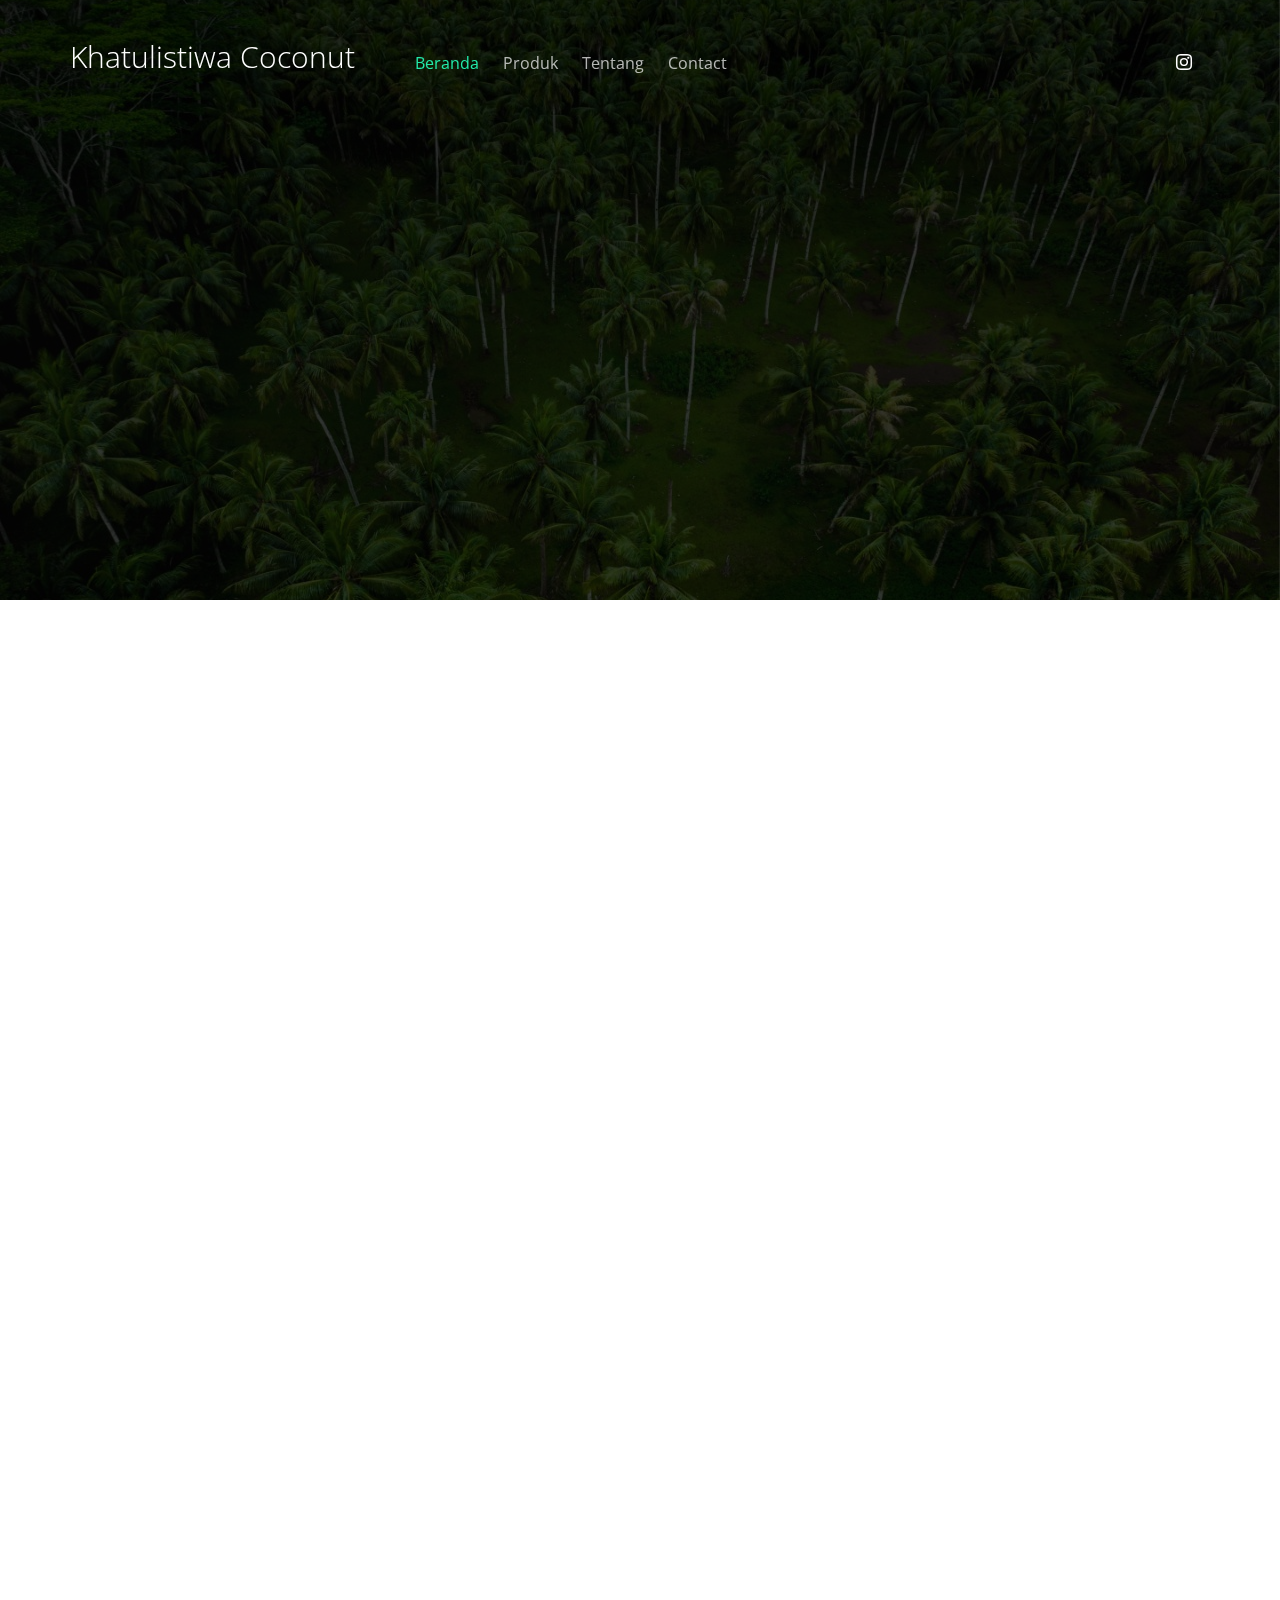
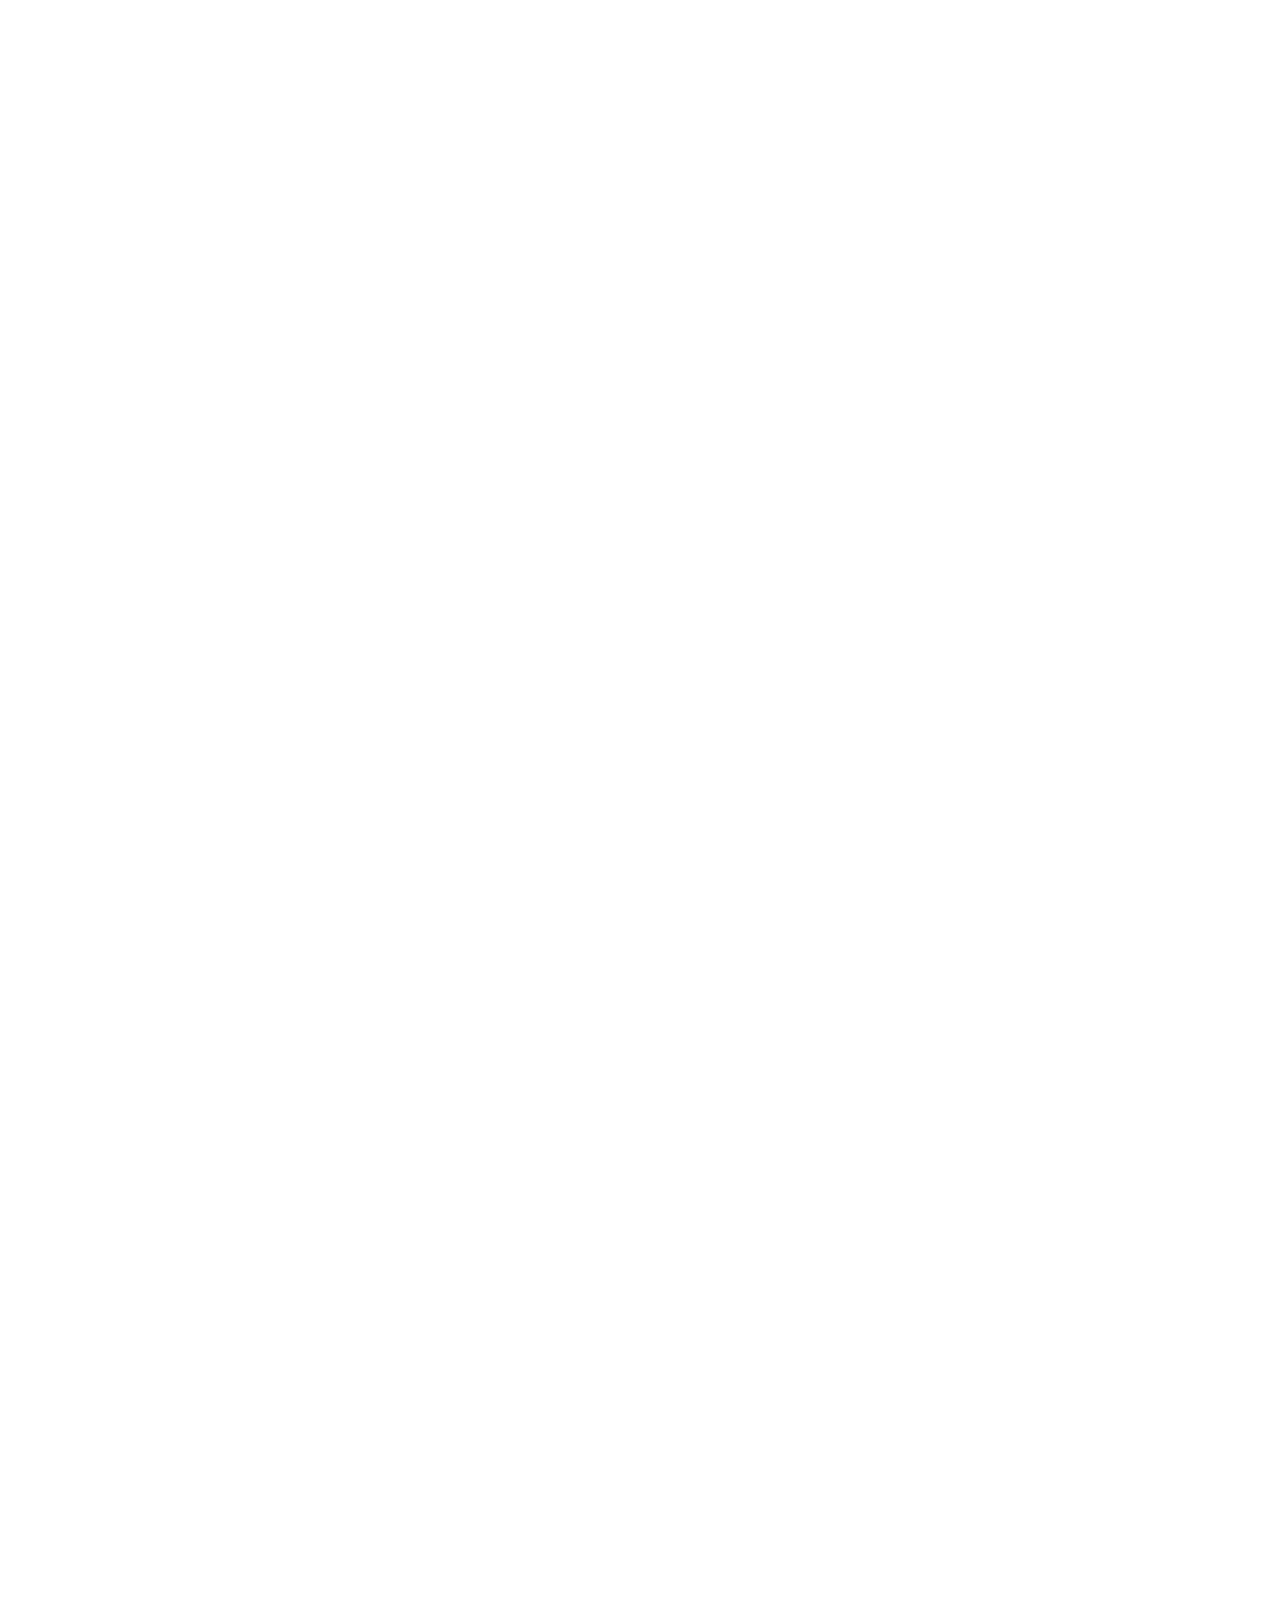
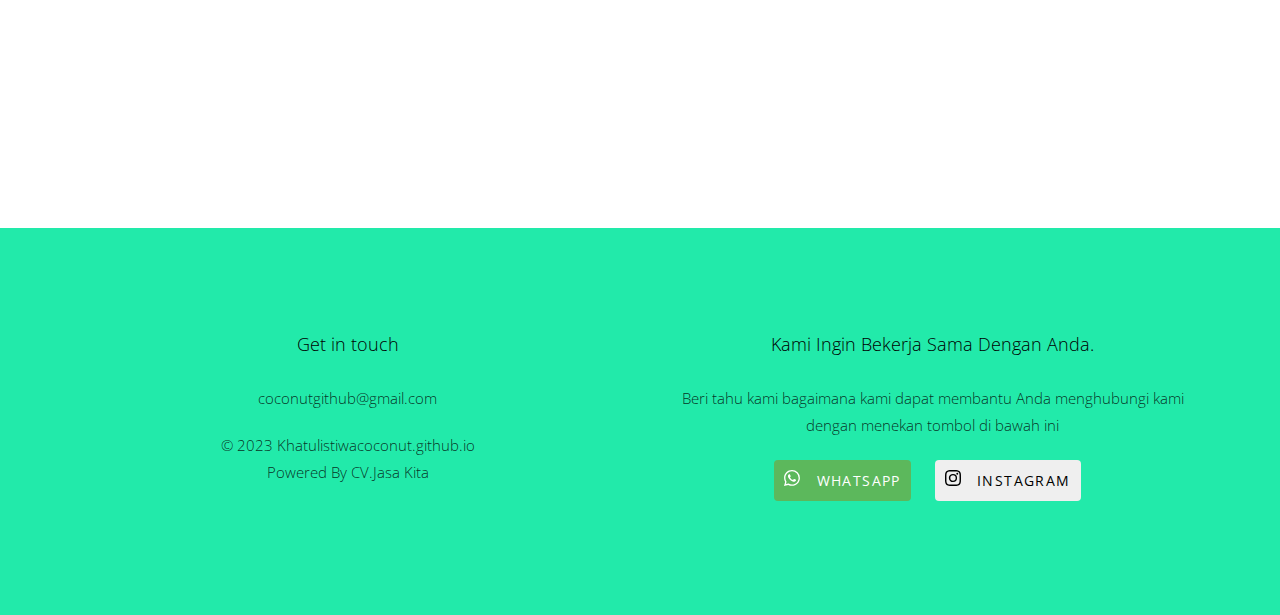
==== commit 3f5e94ab: "update index.html" ====
--- a/index.html
+++ b/index.html
@@ -347,8 +347,8 @@
         </div>
         <div class="col-md-6">
           <div class="probootstrap-footer-widget right">
-		  <h4 class="heading" align="center">We Want To Work With You.</h4>
-		  <p align="center">Please let us know how we can help you<br>contact us by pressing the button below</p>
+		  <h4 class="heading" align="center">Kami Ingin Bekerja Sama Dengan Anda.</h4>
+		  <p align="center">Beri tahu kami bagaimana kami dapat membantu Anda menghubungi kami dengan menekan tombol di bawah ini</p>
             <ul class="probootstrap-social" align="center">
 			
 			<!--
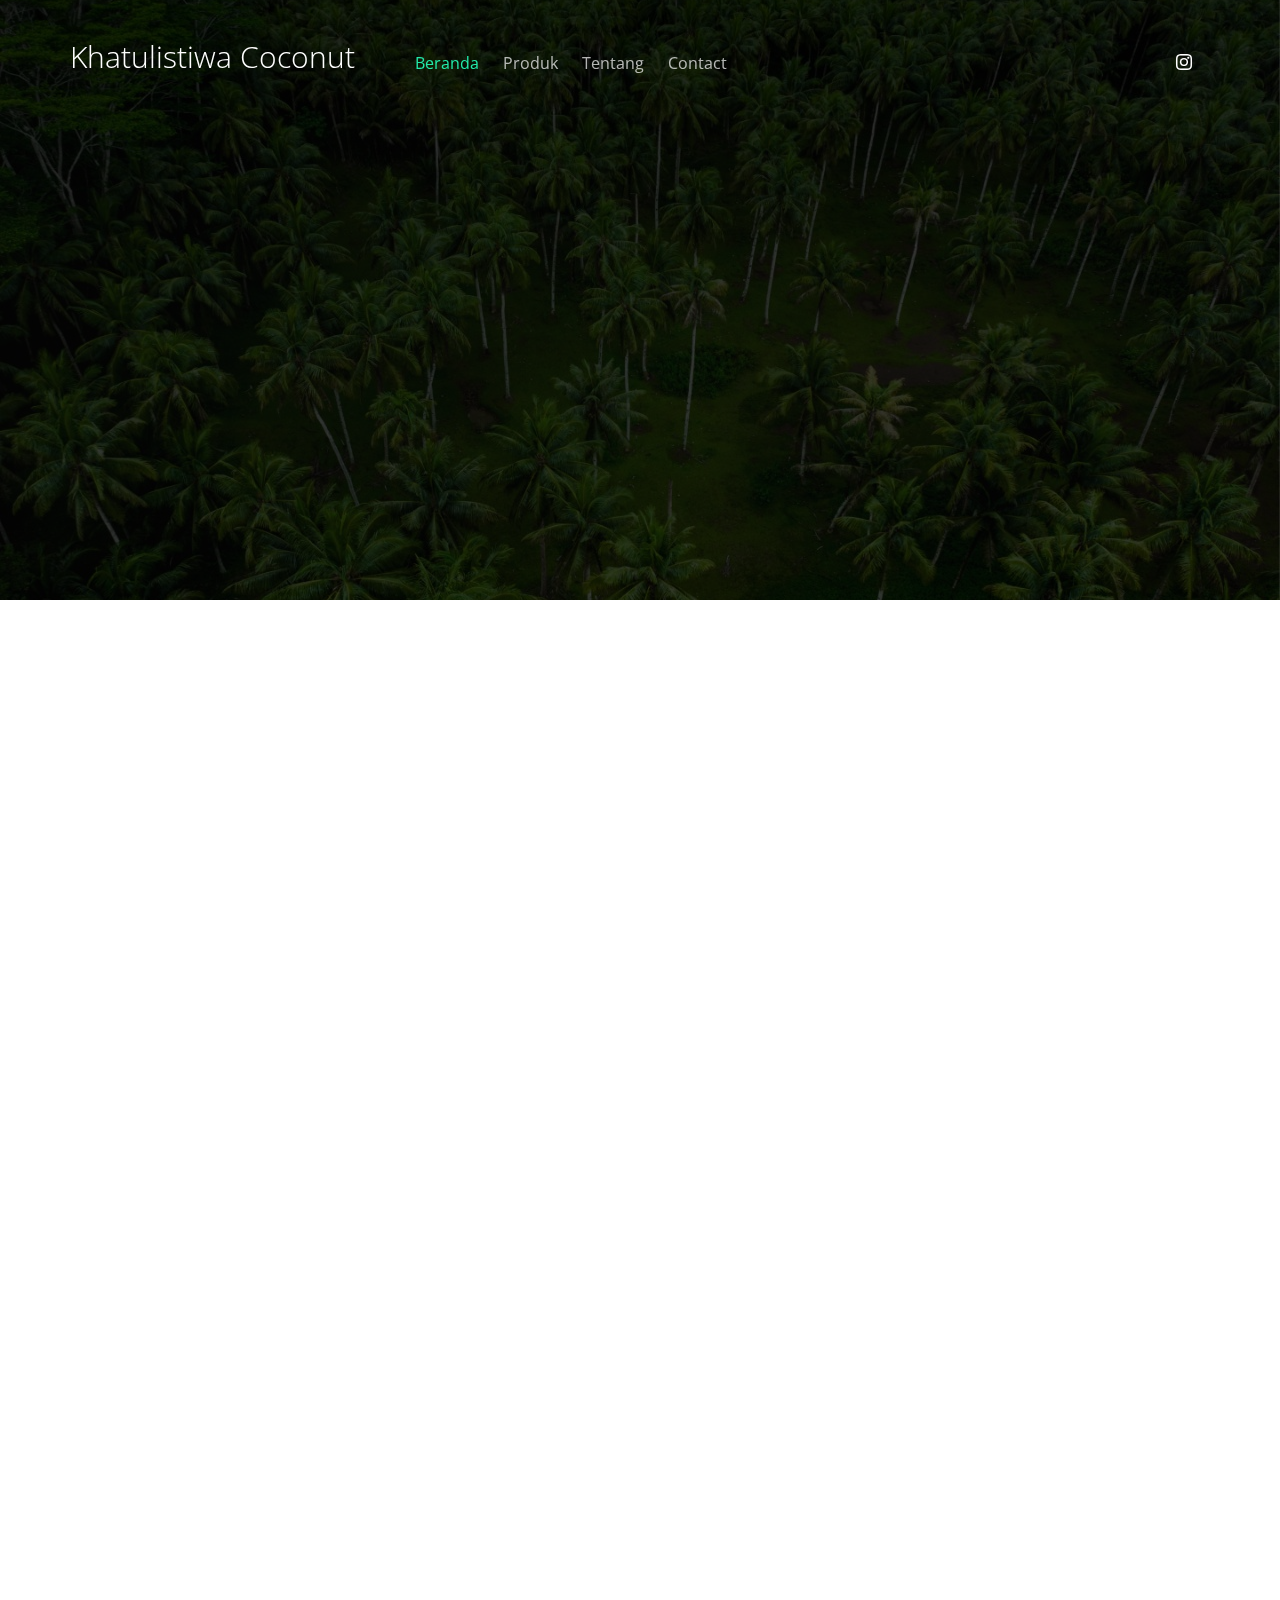
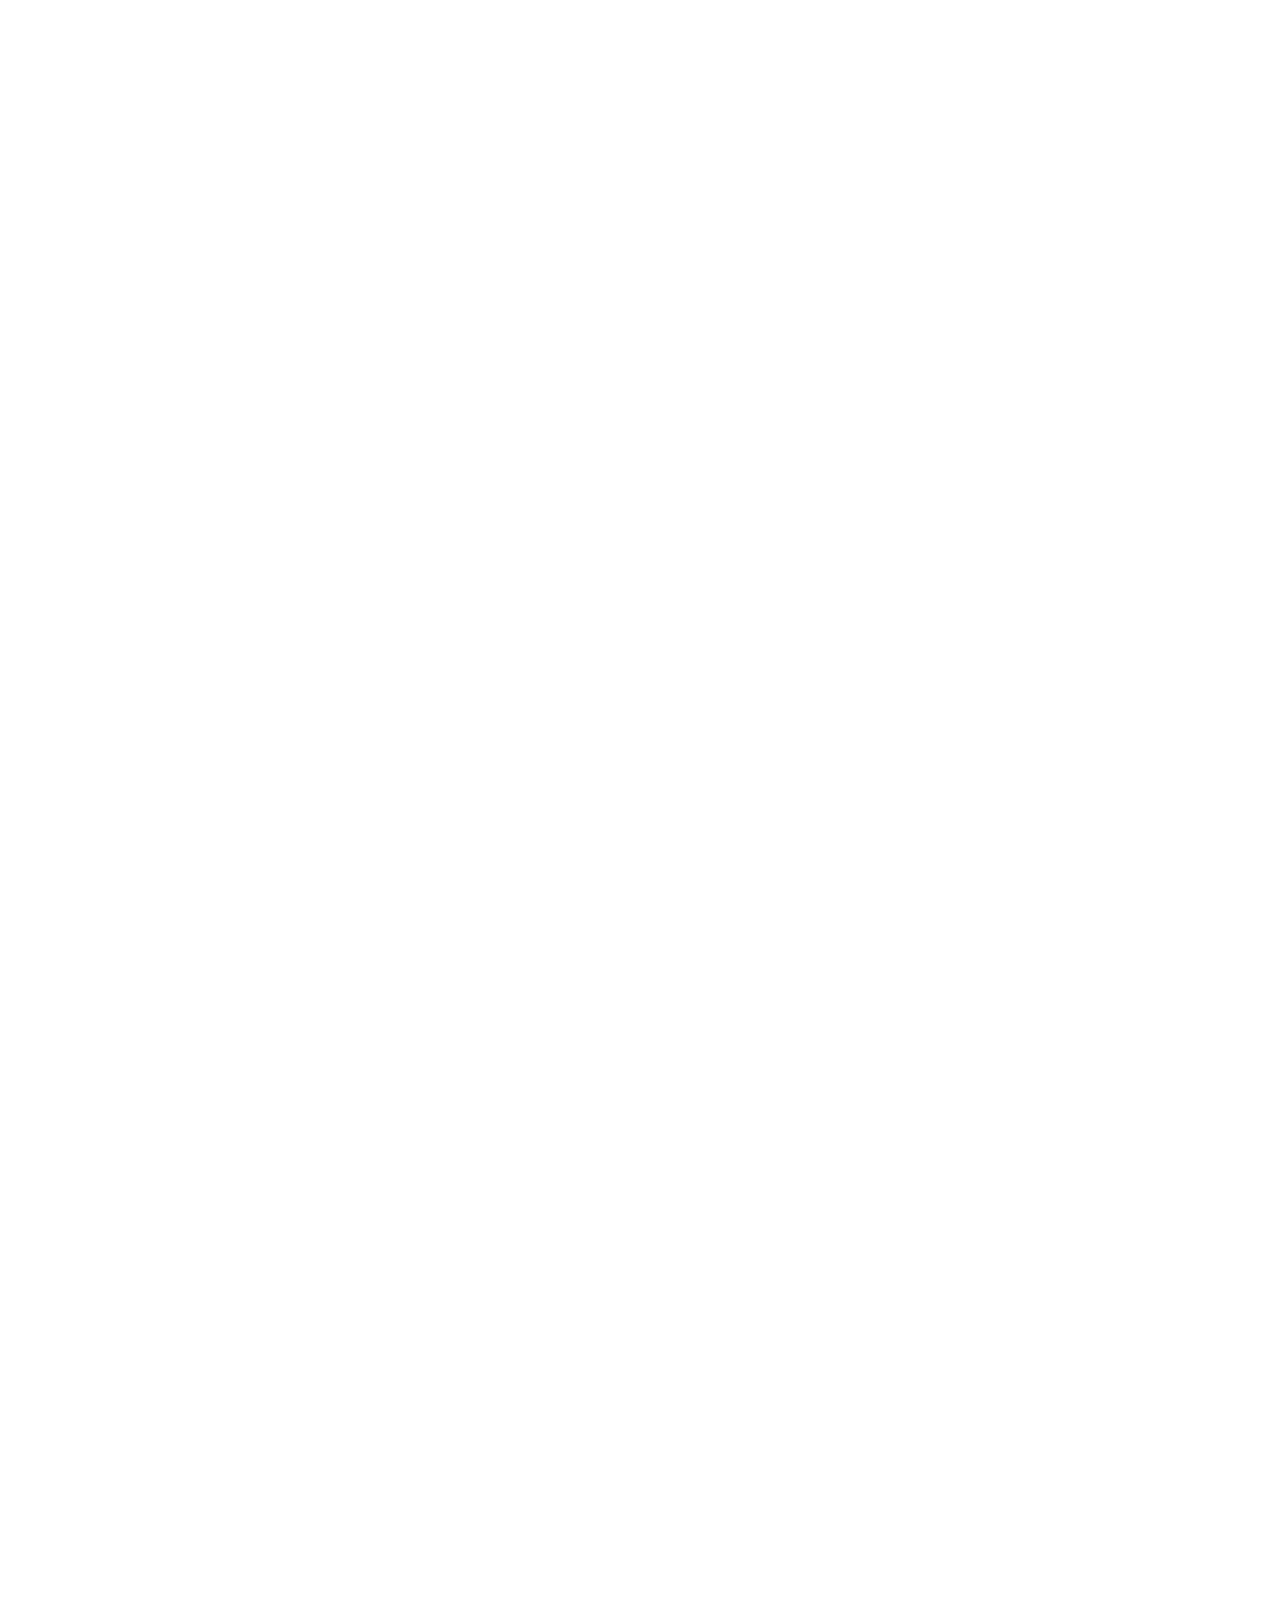
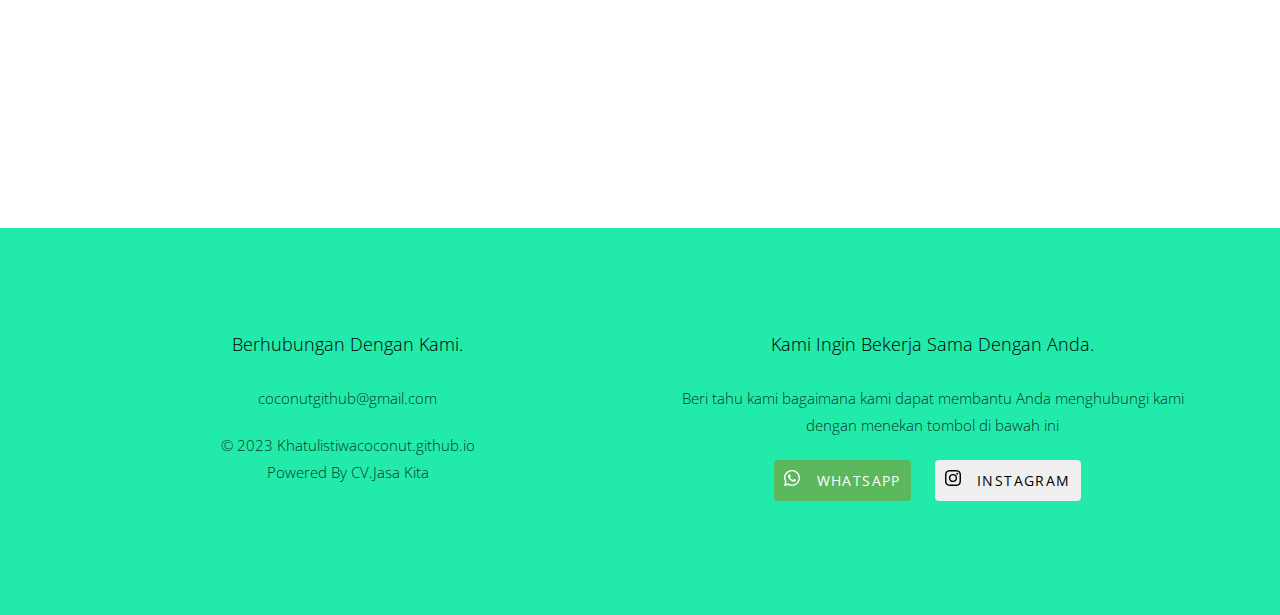
==== commit 5bdda0b6: "update index.html" ====
--- a/index.html
+++ b/index.html
@@ -215,7 +215,7 @@
 		
           <figure>
 		  <div class="yt-vid">
-<iframe align="center" width="auto" height="315" src="https://www.youtube.com/embed/XMuL4oJk5ng" title="YouTube video player" frameborder="0" allow="accelerometer; autoplay; clipboard-write; encrypted-media; gyroscope; picture-in-picture" allowfullscreen></iframe>
+<iframe align="center" width="auto" height="315" src="https://www.youtube.com/embed/Ifq3tm1UdDs" title="YouTube video player" frameborder="0" allow="accelerometer; autoplay; clipboard-write; encrypted-media; gyroscope; picture-in-picture" allowfullscreen></iframe>
             
 </div>
            
@@ -244,7 +244,7 @@
             </div>
             <div class="probootstrap-card-text">
               <h2 class="probootstrap-card-heading mb0">Daging Kelapa Putih</h2>
-              <p class="category">Daging Kelapa Putih...</p>
+              <p class="category">-------------------------</p>
               <p><a href="products.html">View details</a></p>
             </div>
           </div>
@@ -256,7 +256,7 @@
             </div>
             <div class="probootstrap-card-text">
               <h2 class="probootstrap-card-heading mb0">Kopra Kelapa</h2>
-              <p class="category">Kopra Kelapa...</p>
+              <p class="category">-------------------------</p>
               <p><a href="products.html">View details</a></p>
             </div>
           </div>
@@ -268,7 +268,7 @@
             </div>
             <div class="probootstrap-card-text">
               <h2 class="probootstrap-card-heading mb0">Kelapa Jambul</h2>
-              <p class="category">Kelapa Jambul</p>
+              <p class="category">-------------------------</p>
               <p><a href="products.html">View details</a></p>
             </div>
           </div>
@@ -337,7 +337,7 @@
       <div class="row copyright">
         <div class="col-md-6">
 		<div class="probootstrap-footer-widget">
-            <h4 class="heading" align="center">Get in touch</h4>
+            <h4 class="heading" align="center">Berhubungan Dengan Kami.</h4>
             <p align="center">coconutgithub@gmail.com</p>
 			<p align="center">&copy; 2023 Khatulistiwacoconut.github.io<br> Powered By CV.Jasa Kita <!-- href="#" --></a> <br></p>
 			
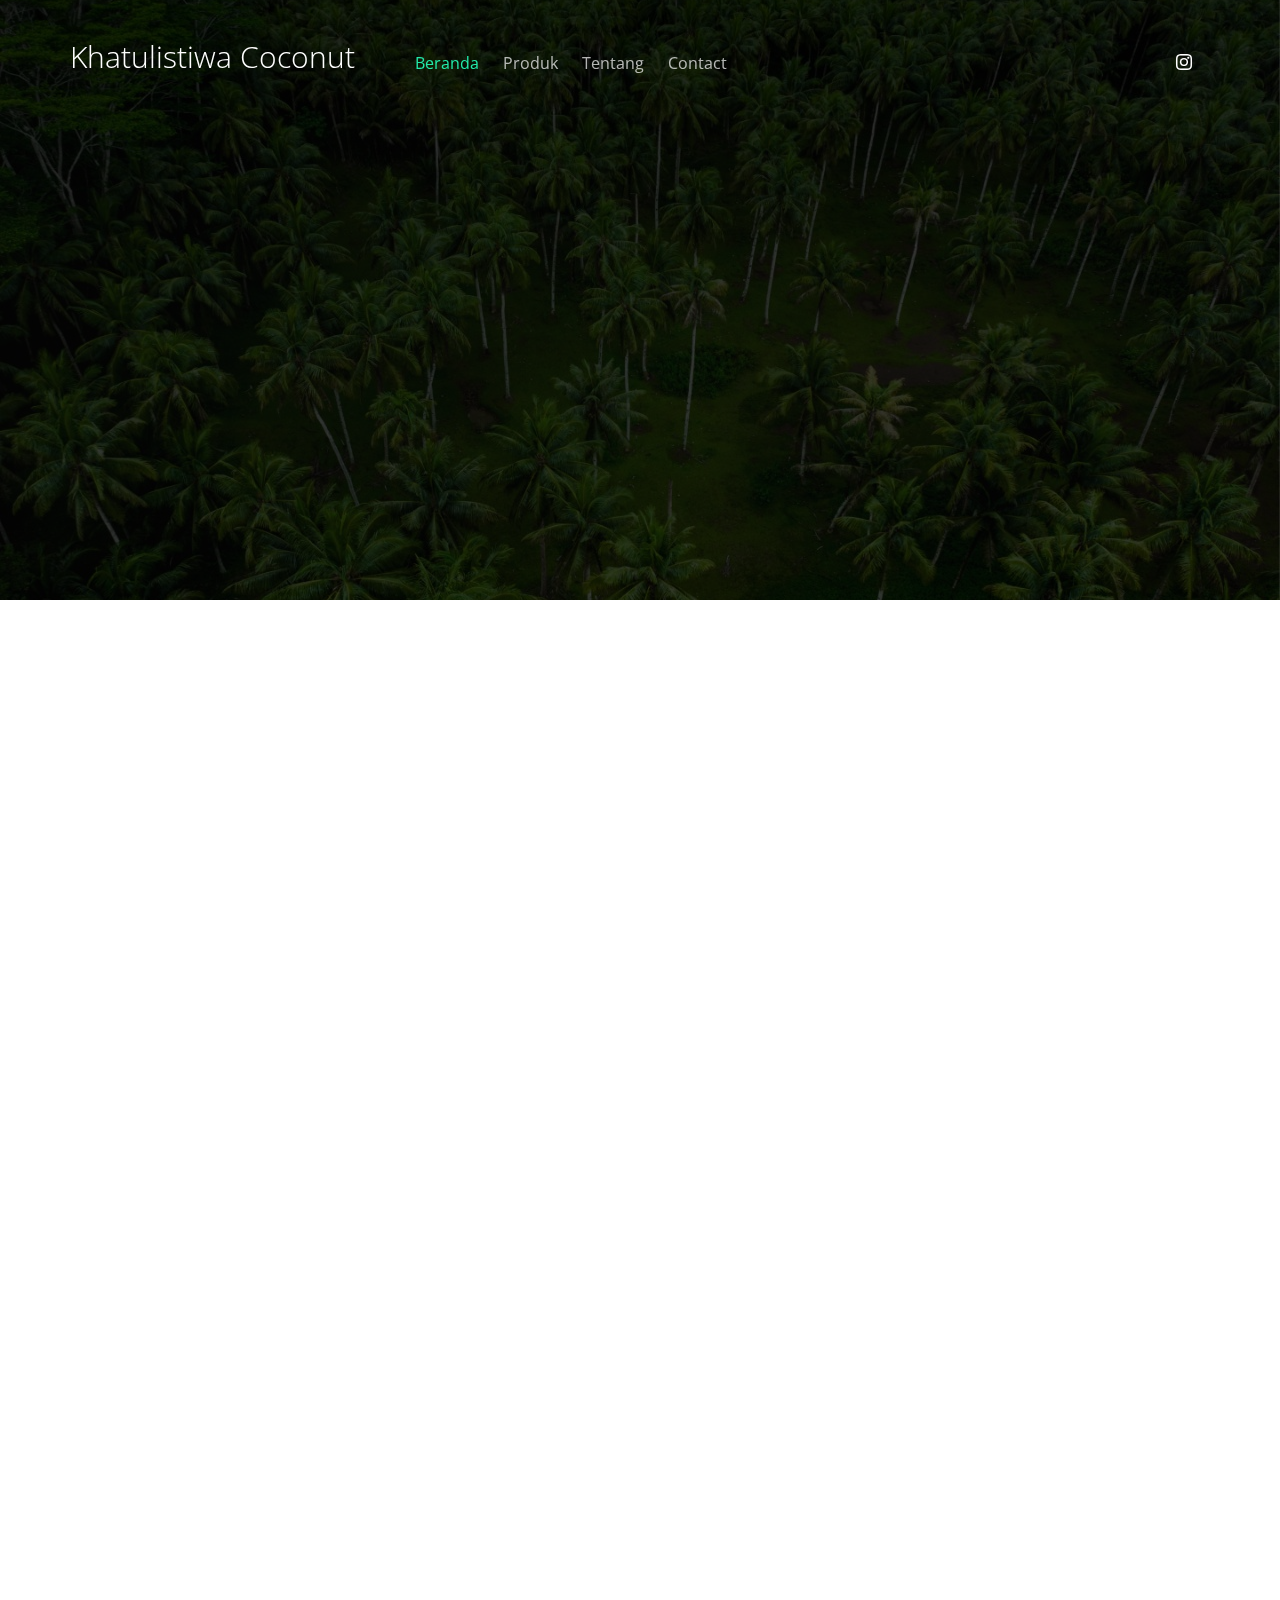
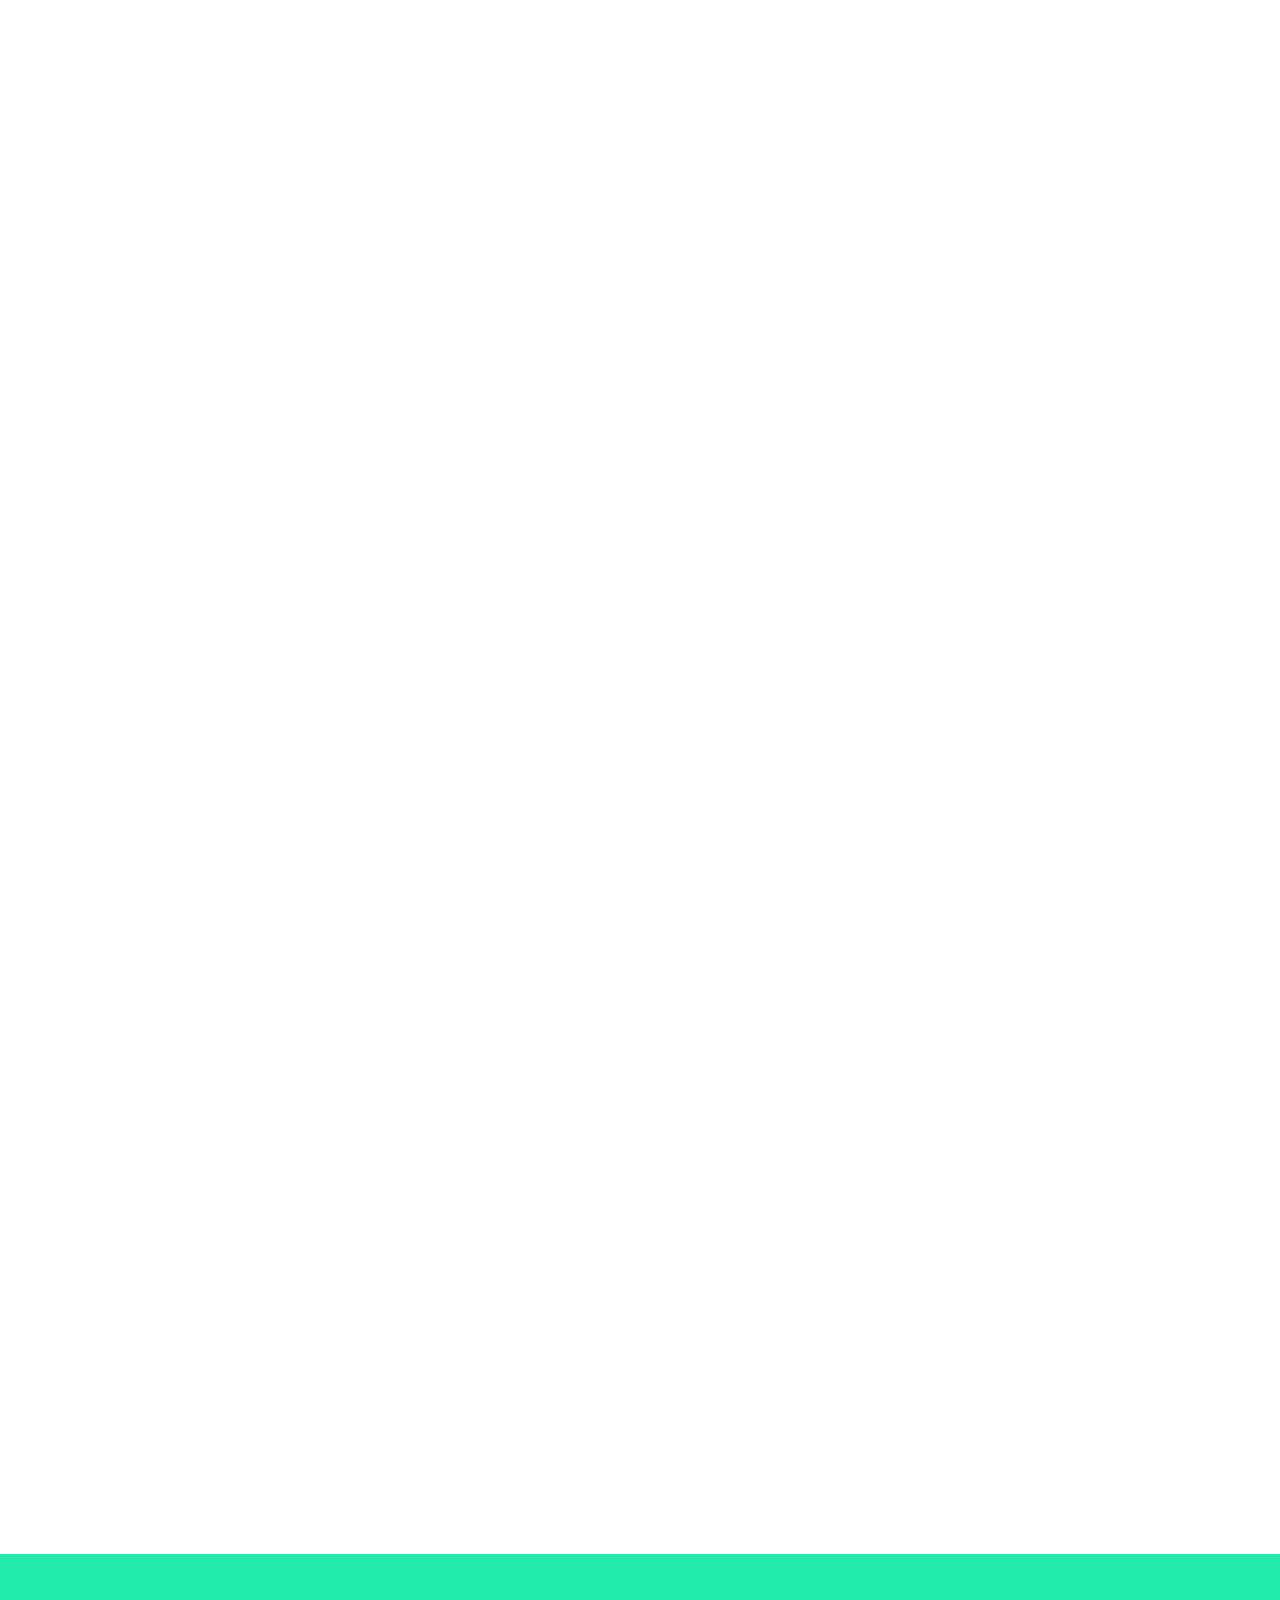
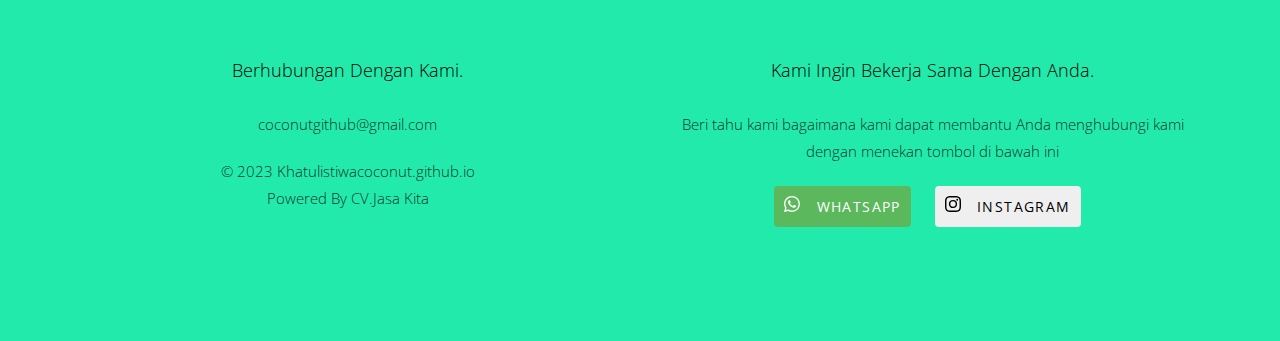
==== commit 63c58ff5: "update index.html" ====
--- a/index.html
+++ b/index.html
@@ -191,7 +191,7 @@
       <div class="row">
         <div class="col-md-12 probootstrap-animate" data-animate-effect="fadeIn">
 		
-            <img class="img-responsive" src="img/sertifikasi.png" alt="Gambar Bootstrap 3">        
+            <img class="img-responsive" src="img/suasanakerja.jpg" alt="Gambar Bootstrap 3">        
 </div>
            
 			
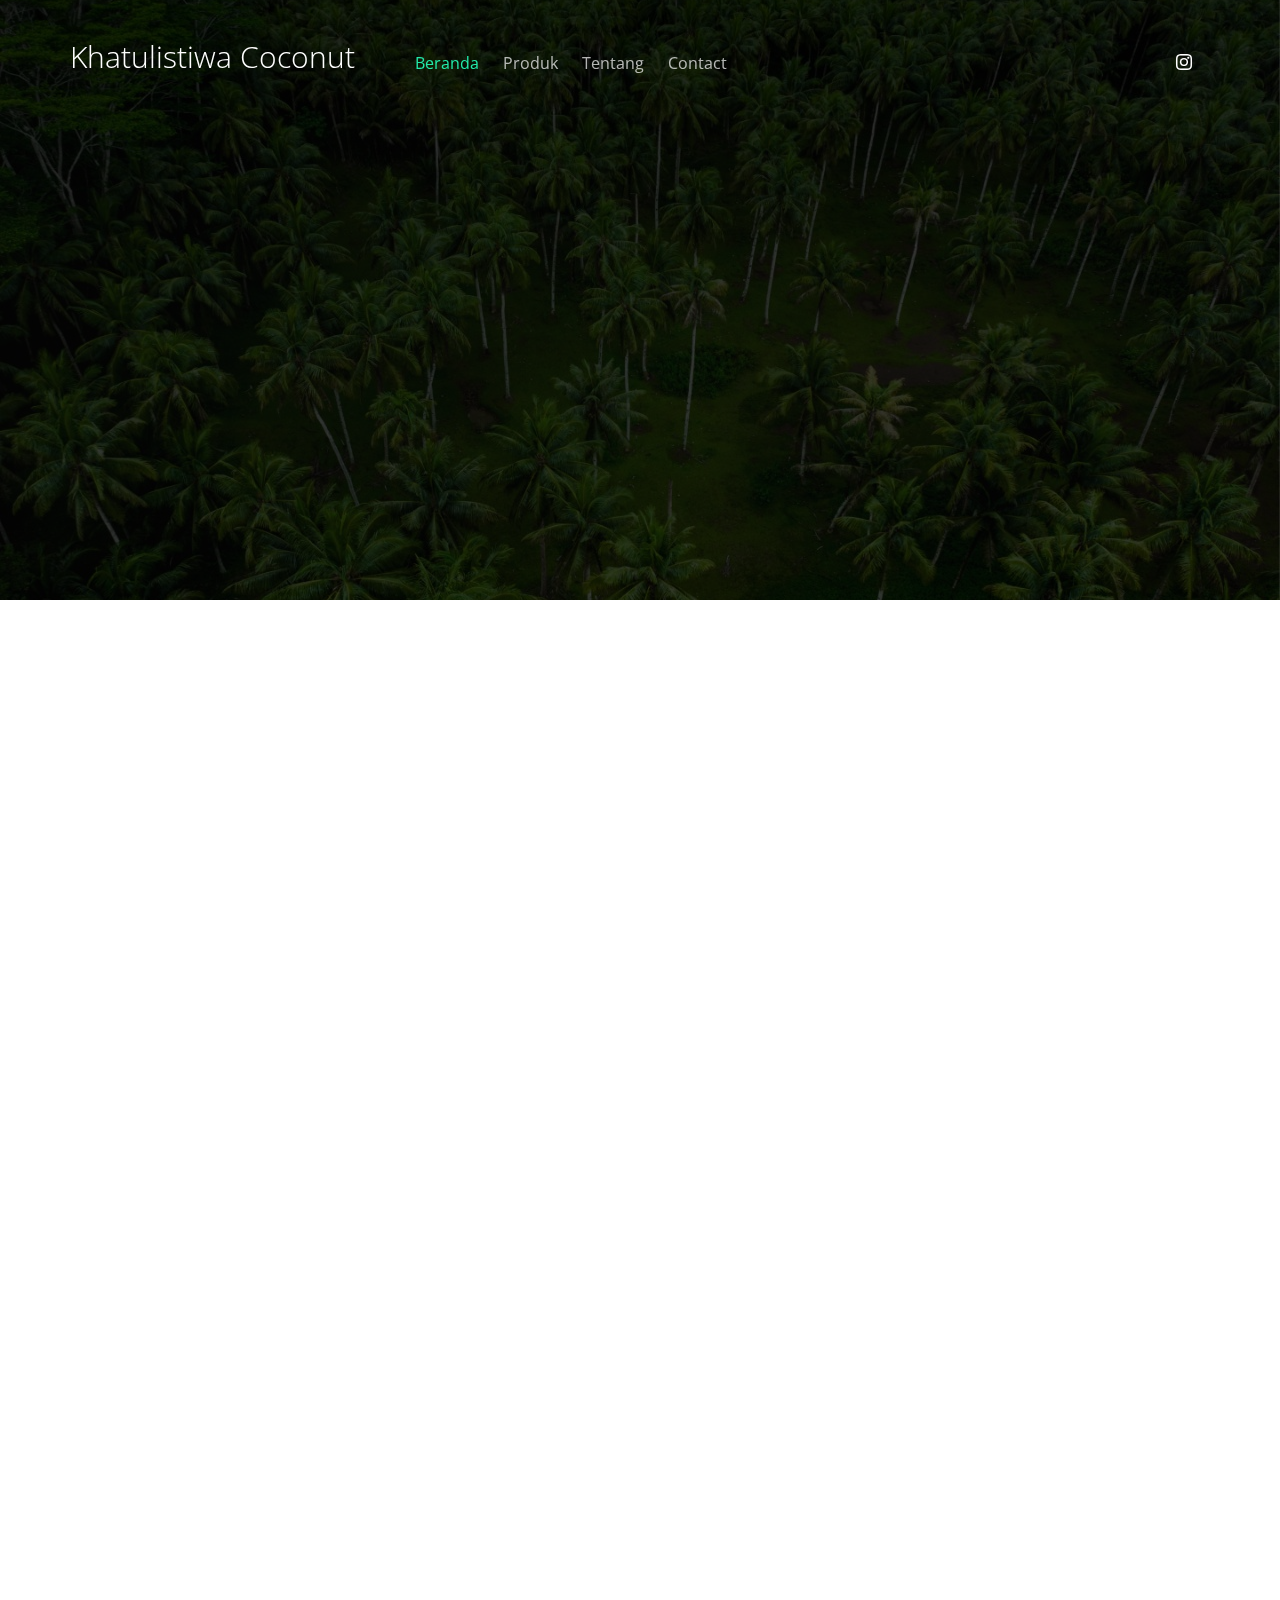
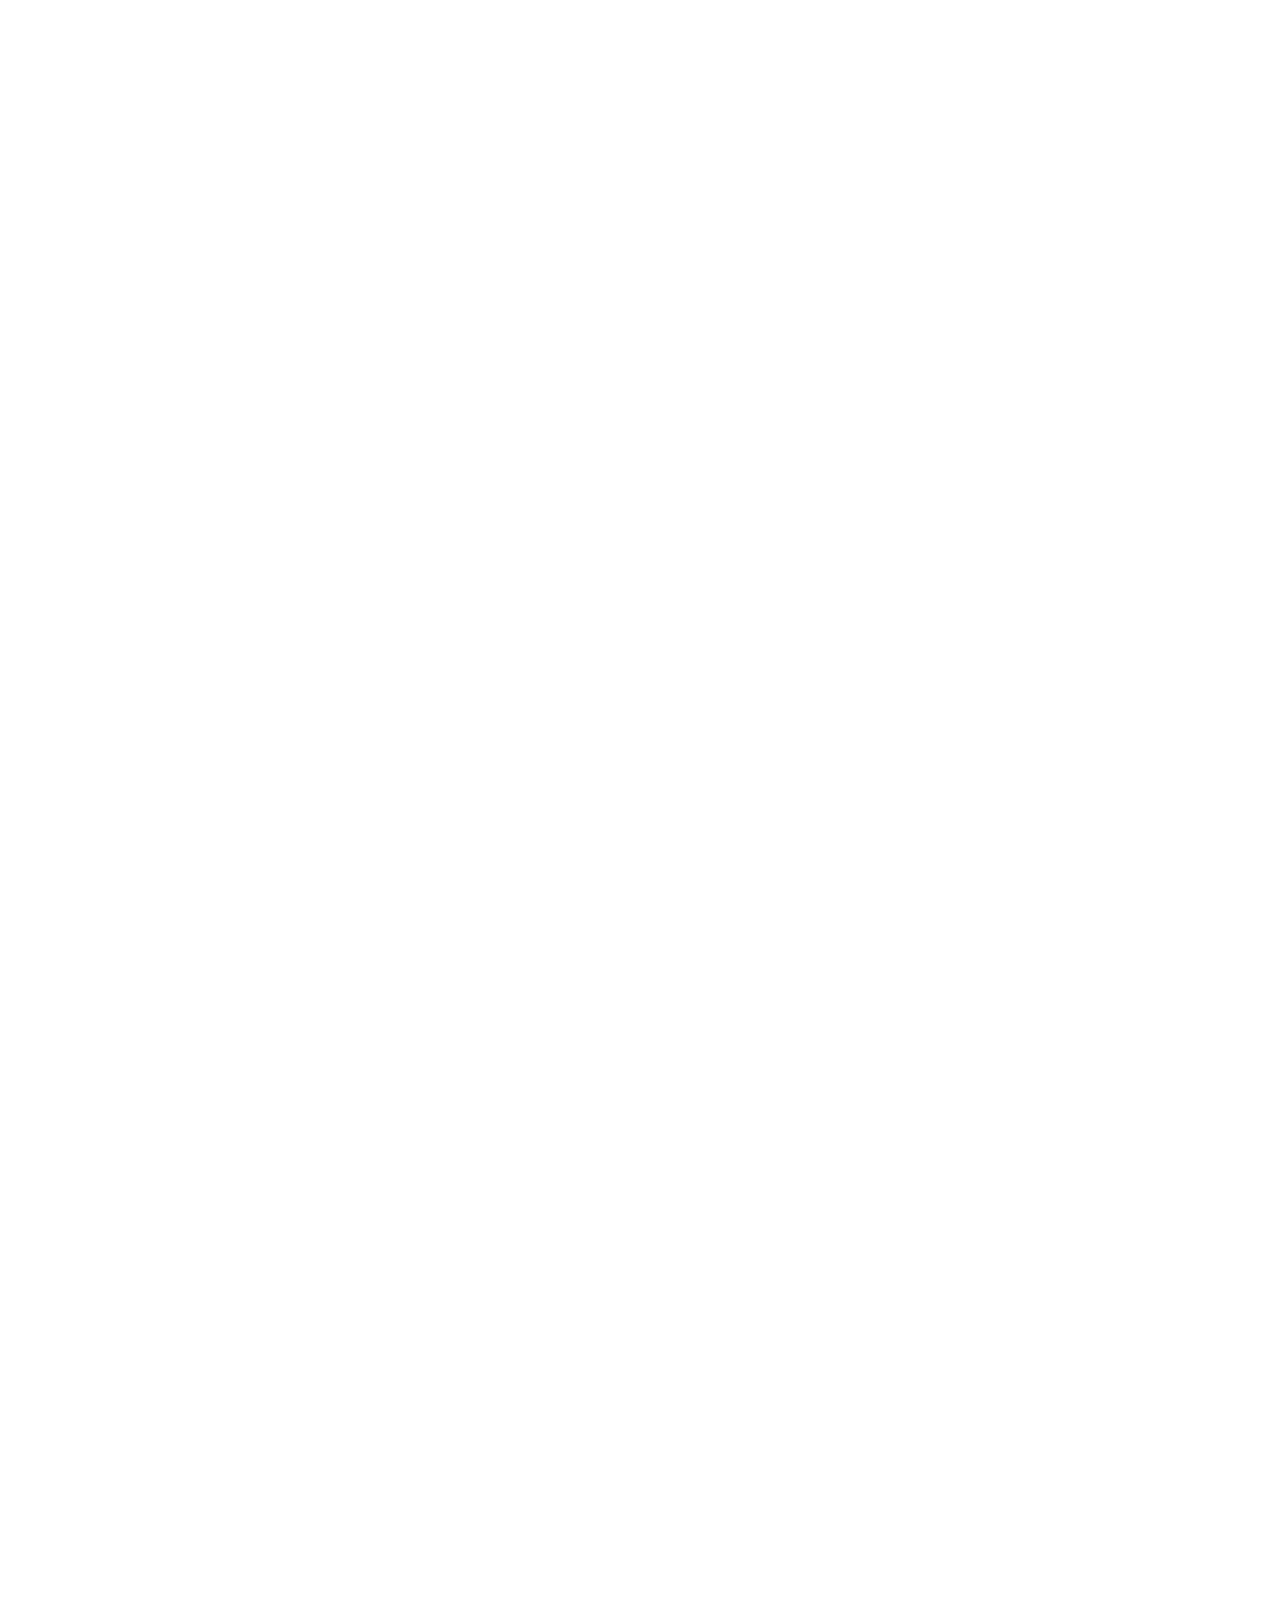
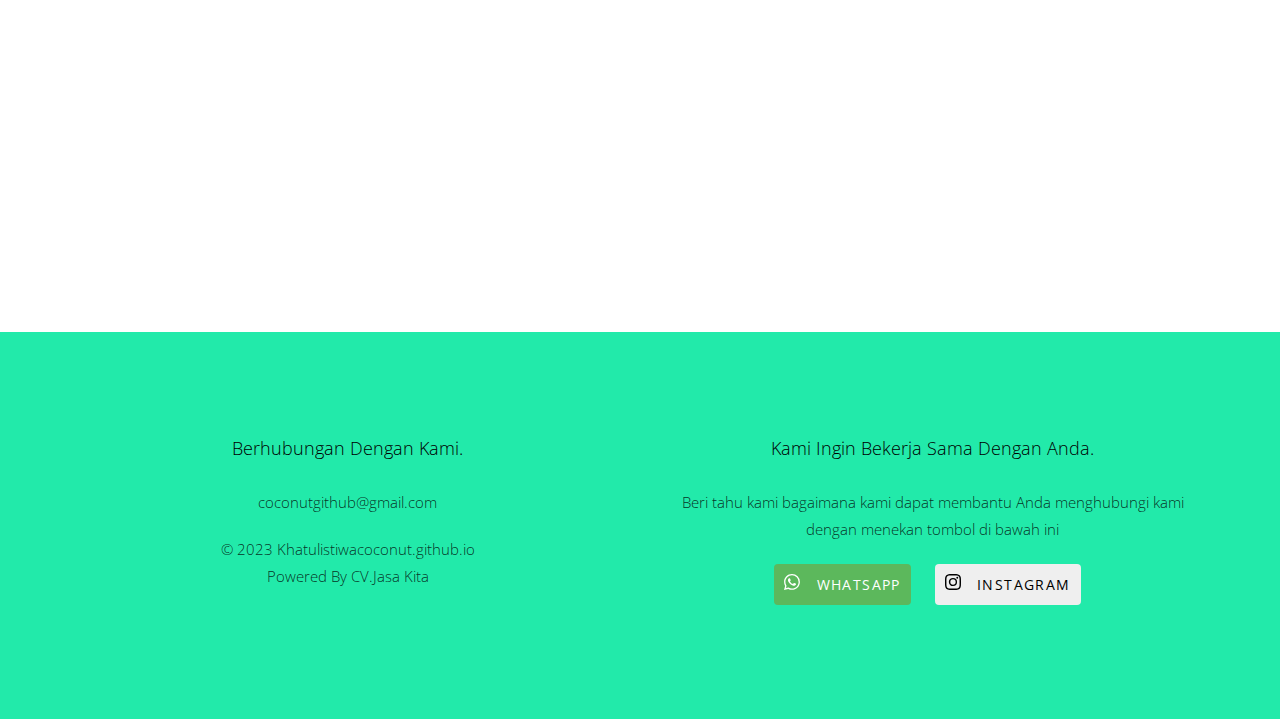
==== commit a59de417: "update index.html" ====
--- a/index.html
+++ b/index.html
@@ -191,7 +191,7 @@
       <div class="row">
         <div class="col-md-12 probootstrap-animate" data-animate-effect="fadeIn">
 		
-            <img class="img-responsive" src="img/suasanakerja.jpg" alt="Gambar Bootstrap 3">        
+            <img class="img-responsive" src="img/susanakerjaa.jpg" alt="Gambar Bootstrap 3">        
 </div>
            
 			
@@ -240,7 +240,7 @@
         <div class="col-md-4 probootstrap-animate">
           <div class="probootstrap-card with-hover">
             <div class="probootstrap-card-media">
-              <a href="products.html"><img src="img/vco.jpg" class="img-responsive img-border" alt="Khatulistiwacoconut.github.io - CV. Jasa Kita<!-- href="#" -->"></a>
+              <a href="products.html"><img src="img/daging_kelapa_muda.jpg" class="img-responsive img-border" alt="Khatulistiwacoconut.github.io - CV. Jasa Kita<!-- href="#" -->"></a>
             </div>
             <div class="probootstrap-card-text">
               <h2 class="probootstrap-card-heading mb0">Daging Kelapa Putih</h2>
@@ -252,7 +252,7 @@
 		<div class="col-md-4 probootstrap-animate">
           <div class="probootstrap-card with-hover">
             <div class="probootstrap-card-media">
-              <a href="products.html"><img src="img/charcoal.jpg" class="img-responsive img-border" alt="Khatulistiwacoconut.github.io - CV. Jasa Kita <!-- href="#" -->"></a>
+              <a href="products.html"><img src="img/kopra.jpg" class="img-responsive img-border" alt="Khatulistiwacoconut.github.io - CV. Jasa Kita <!-- href="#" -->"></a>
             </div>
             <div class="probootstrap-card-text">
               <h2 class="probootstrap-card-heading mb0">Kopra Kelapa</h2>
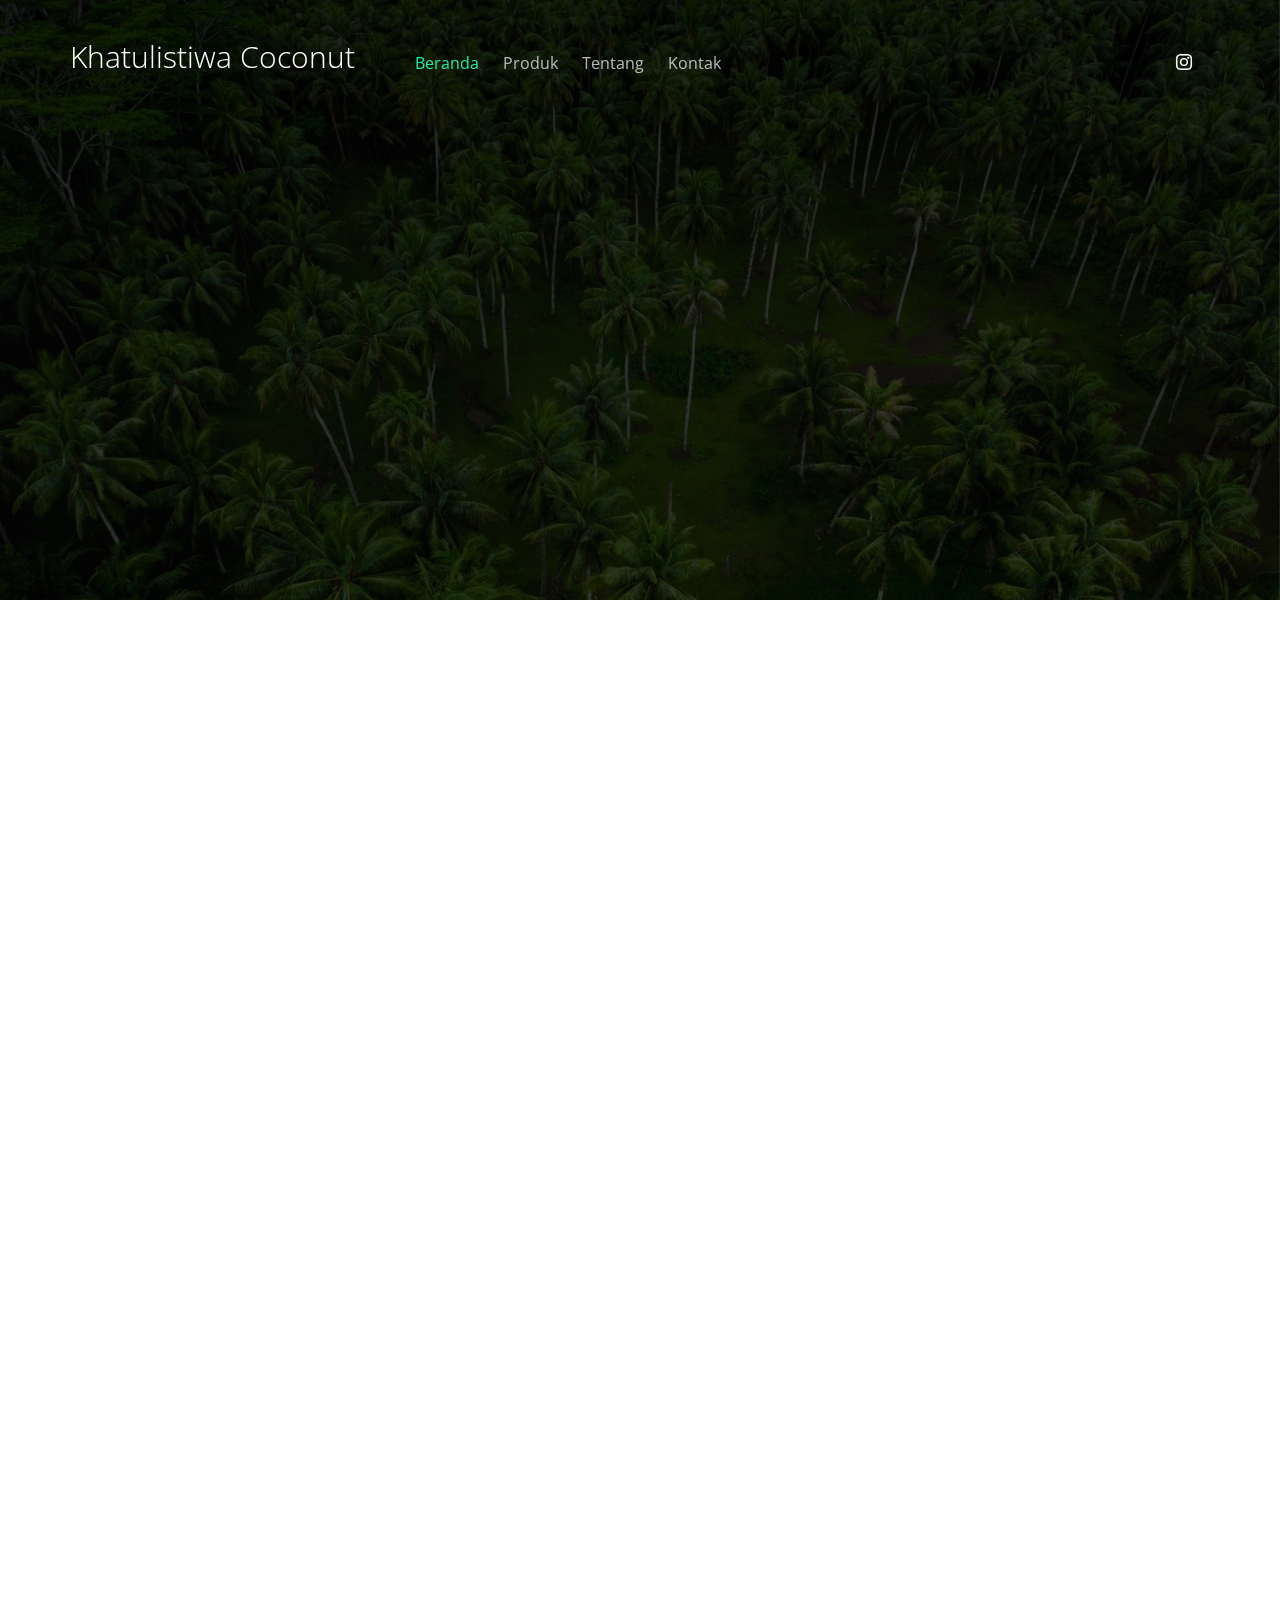
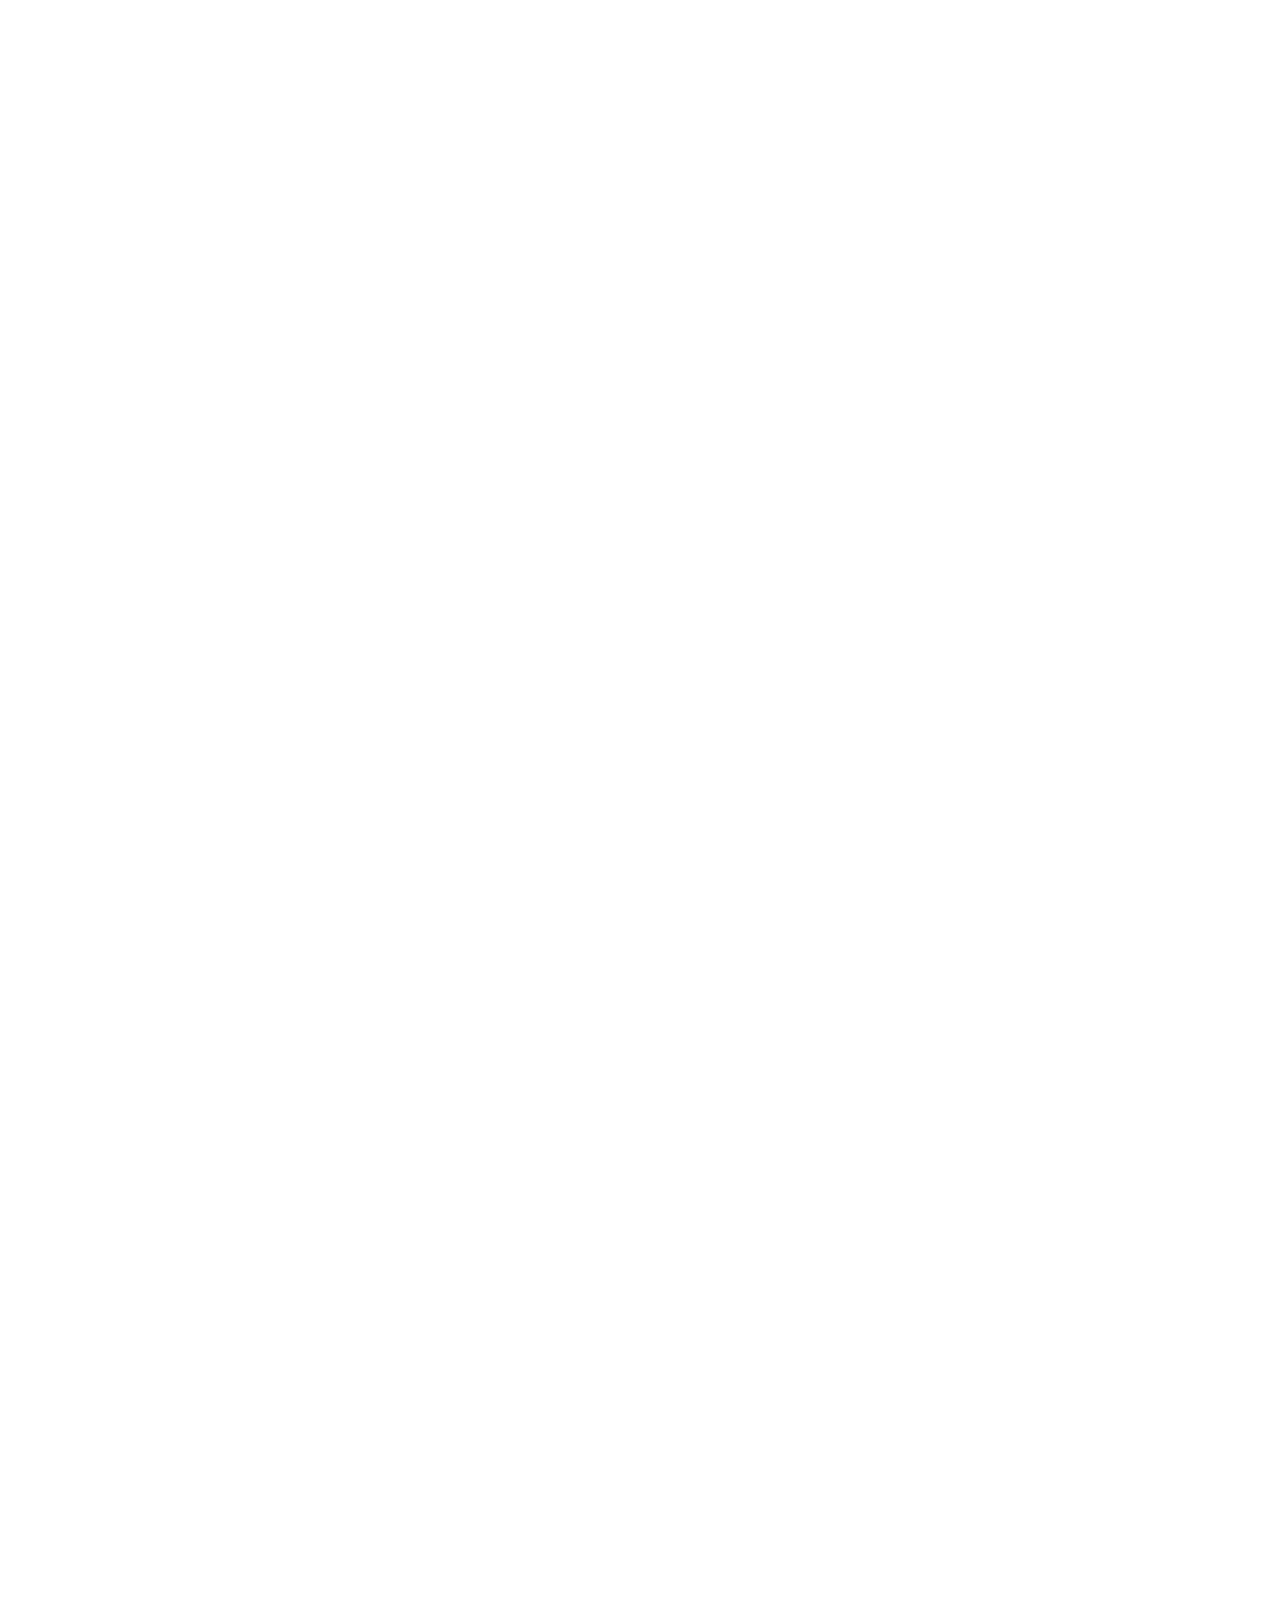
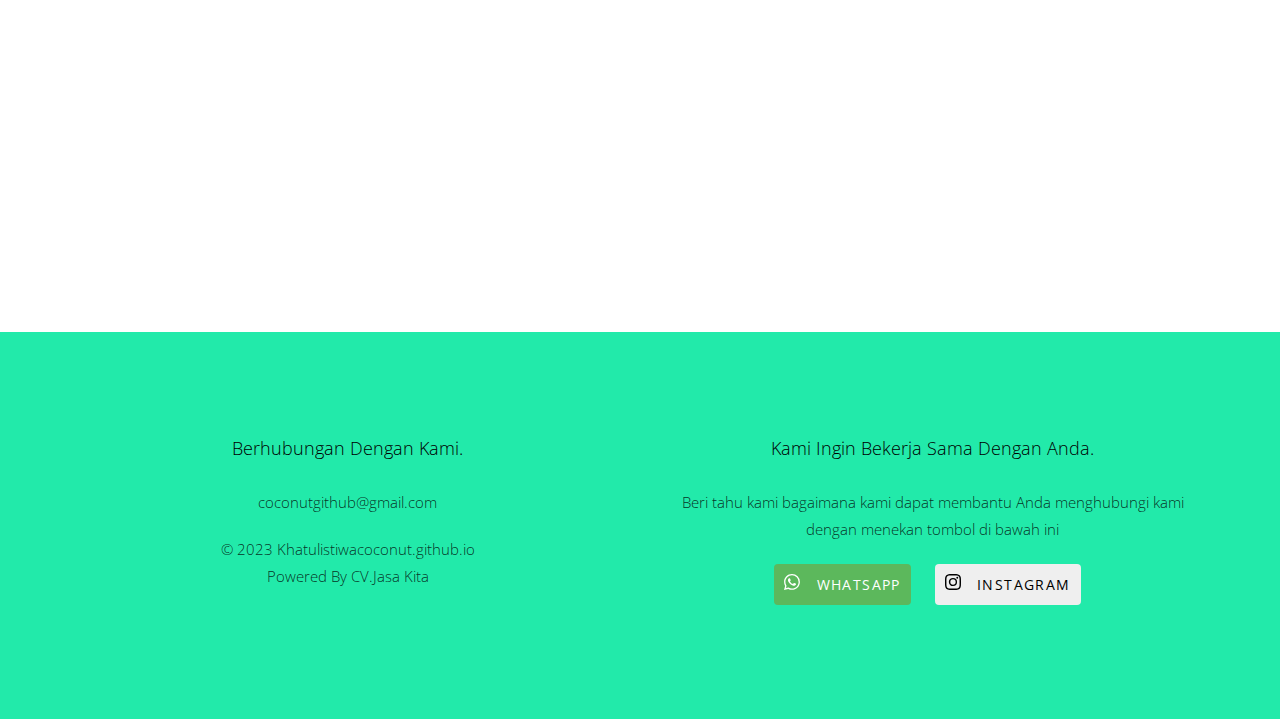
==== commit 1bbd6cd8: "Update index.html" ====
--- a/index.html
+++ b/index.html
@@ -52,7 +52,7 @@
             <!-- <li><a href="journey.html">Journey</a></li> -->
             <li><a href="products.html">Produk</a></li>
             <li><a href="about.html">Tentang</a></li>
-            <li><a href="contact.html">Contact</a></li>
+            <li><a href="contact.html">Kontak</a></li>
           </ul>
           <ul class="probootstrap-right-nav hidden-xs">
 		  
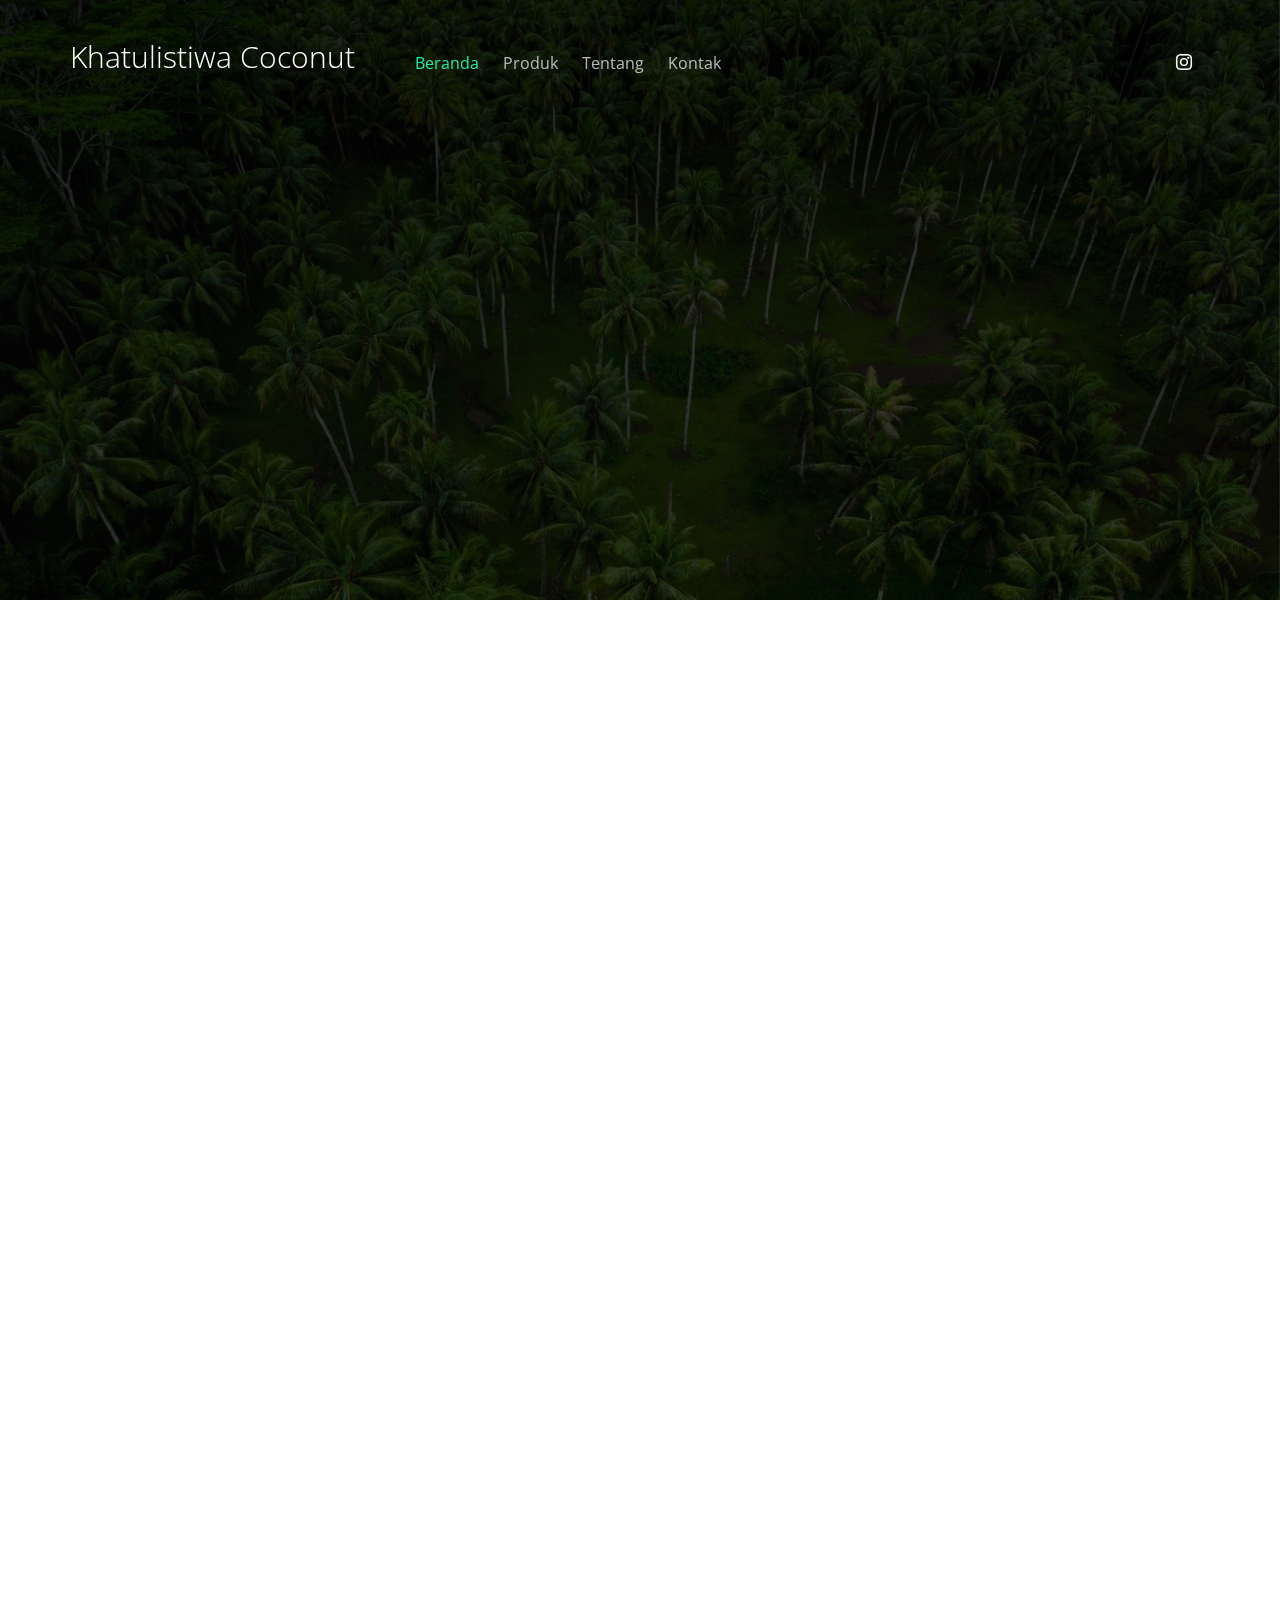
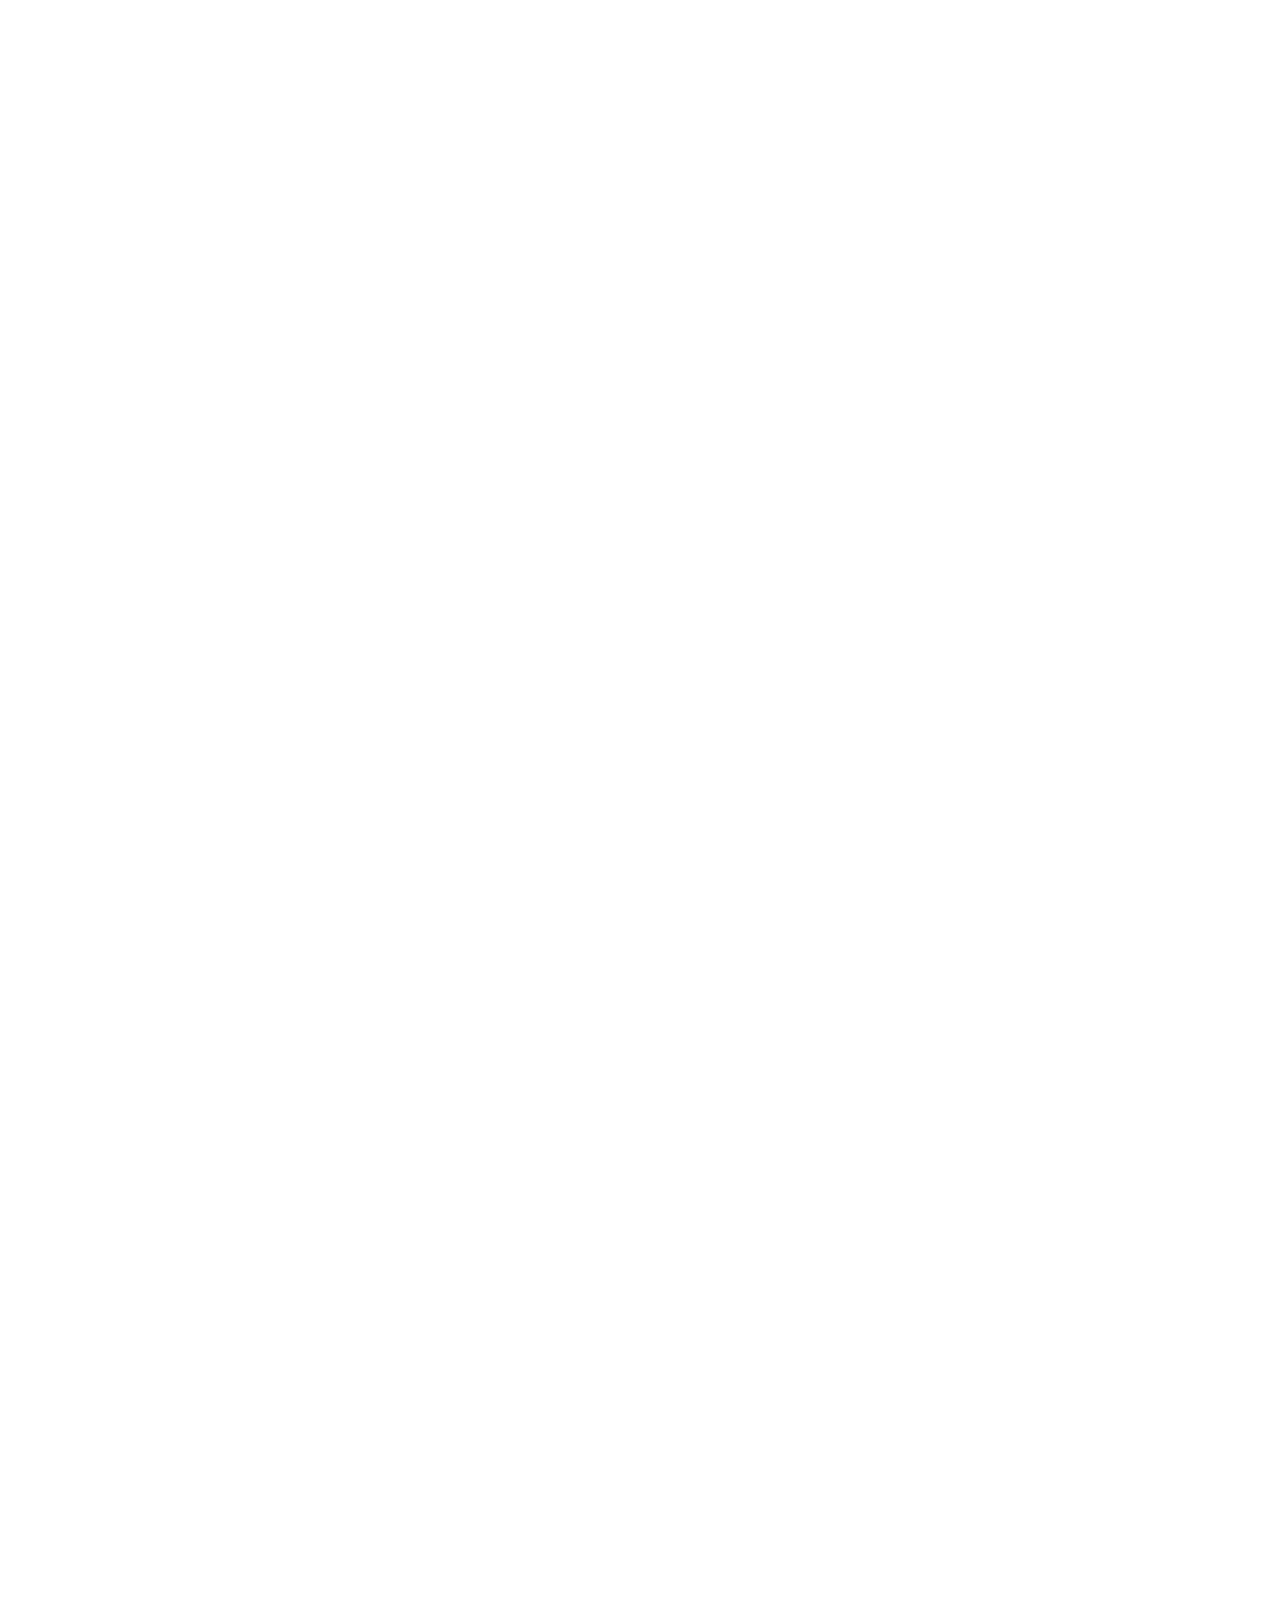
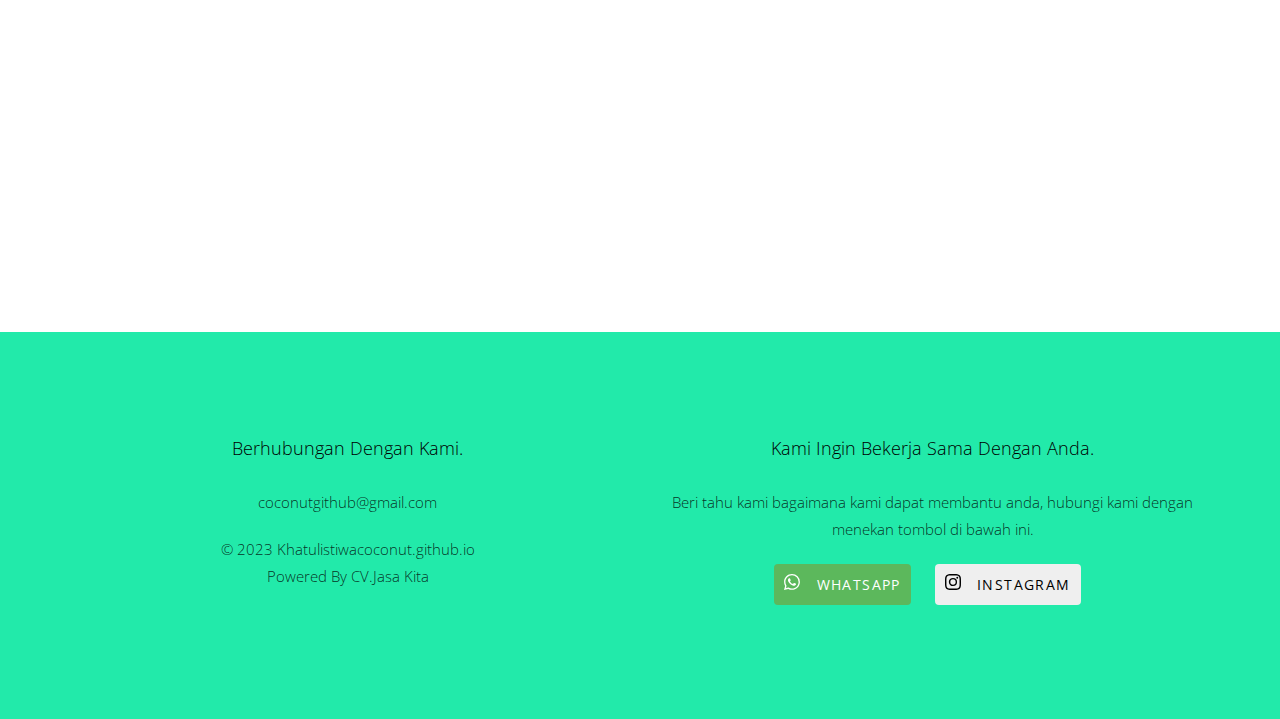
==== commit f5855d8f: "update index.html" ====
--- a/index.html
+++ b/index.html
@@ -348,7 +348,7 @@
         <div class="col-md-6">
           <div class="probootstrap-footer-widget right">
 		  <h4 class="heading" align="center">Kami Ingin Bekerja Sama Dengan Anda.</h4>
-		  <p align="center">Beri tahu kami bagaimana kami dapat membantu Anda menghubungi kami dengan menekan tombol di bawah ini</p>
+		  <p align="center">Beri tahu kami bagaimana kami dapat membantu anda, hubungi kami dengan menekan tombol di bawah ini.</p>
             <ul class="probootstrap-social" align="center">
 			
 			<!--
